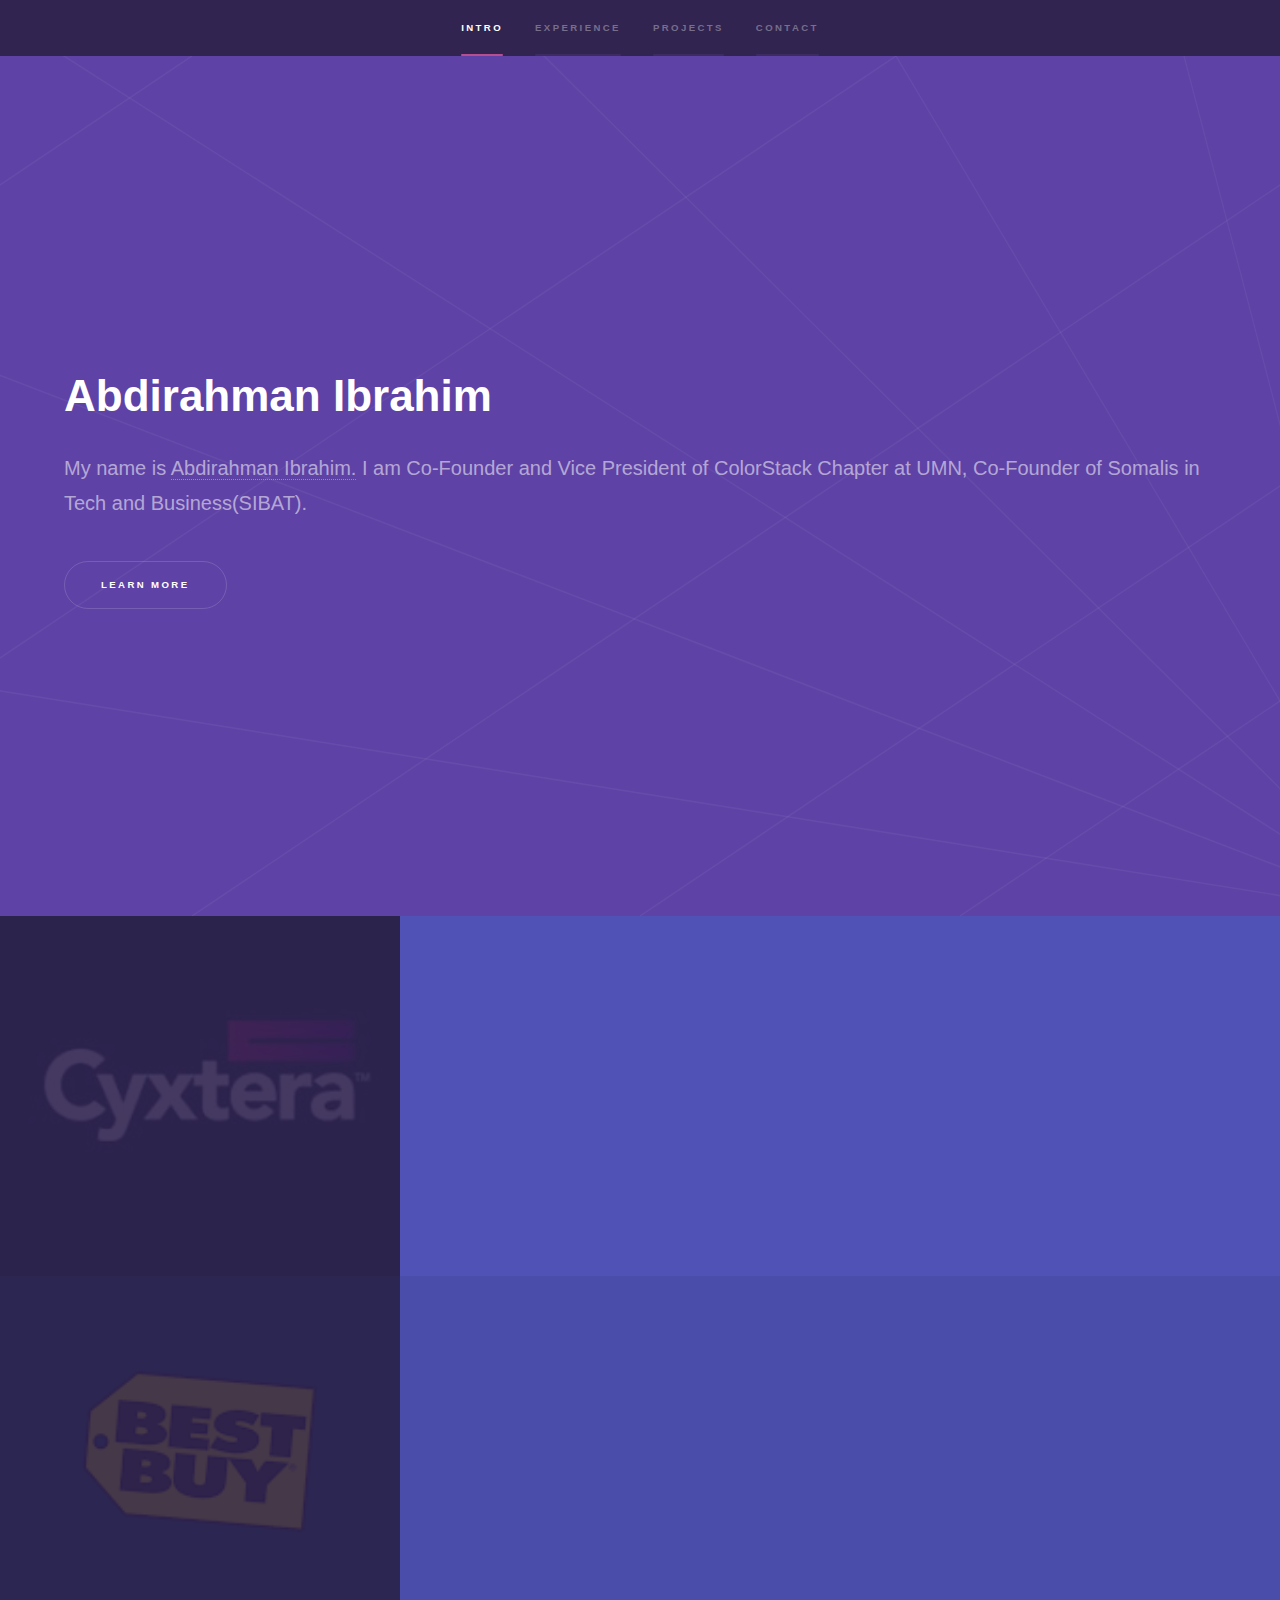
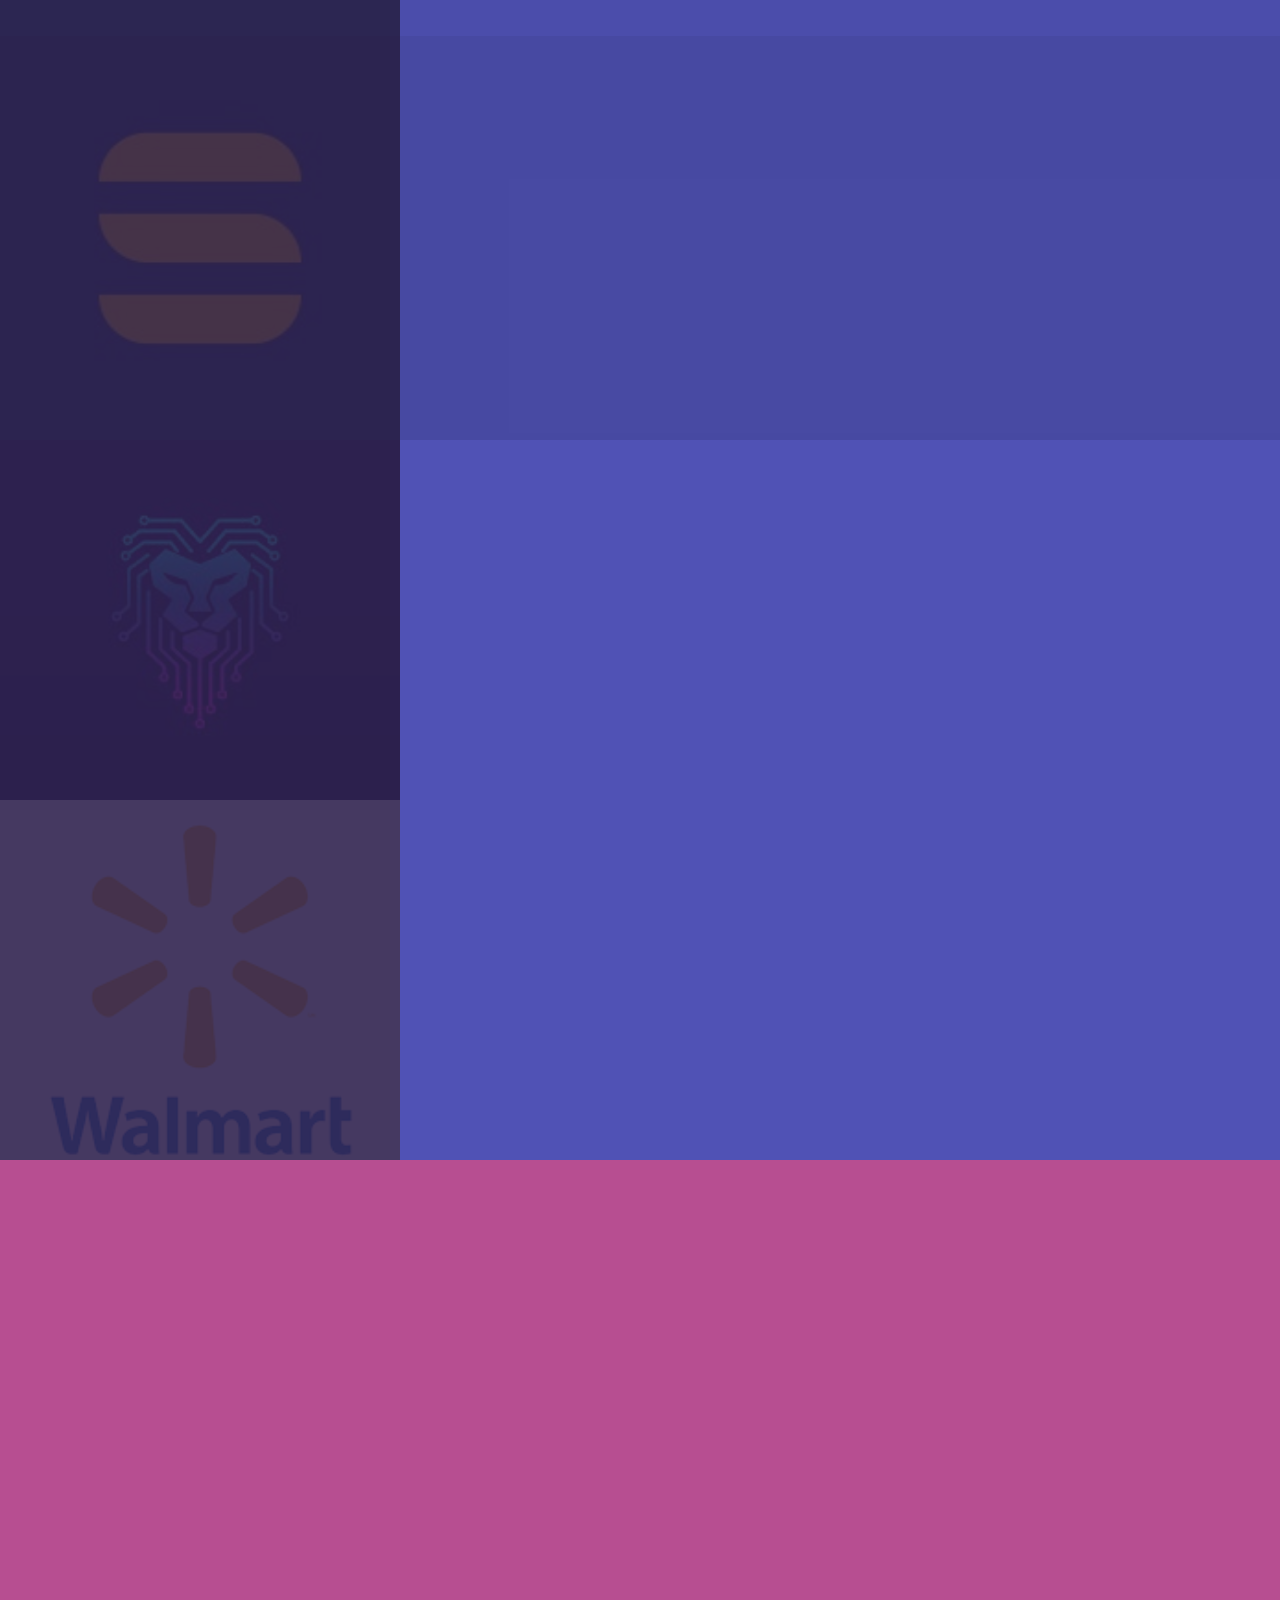
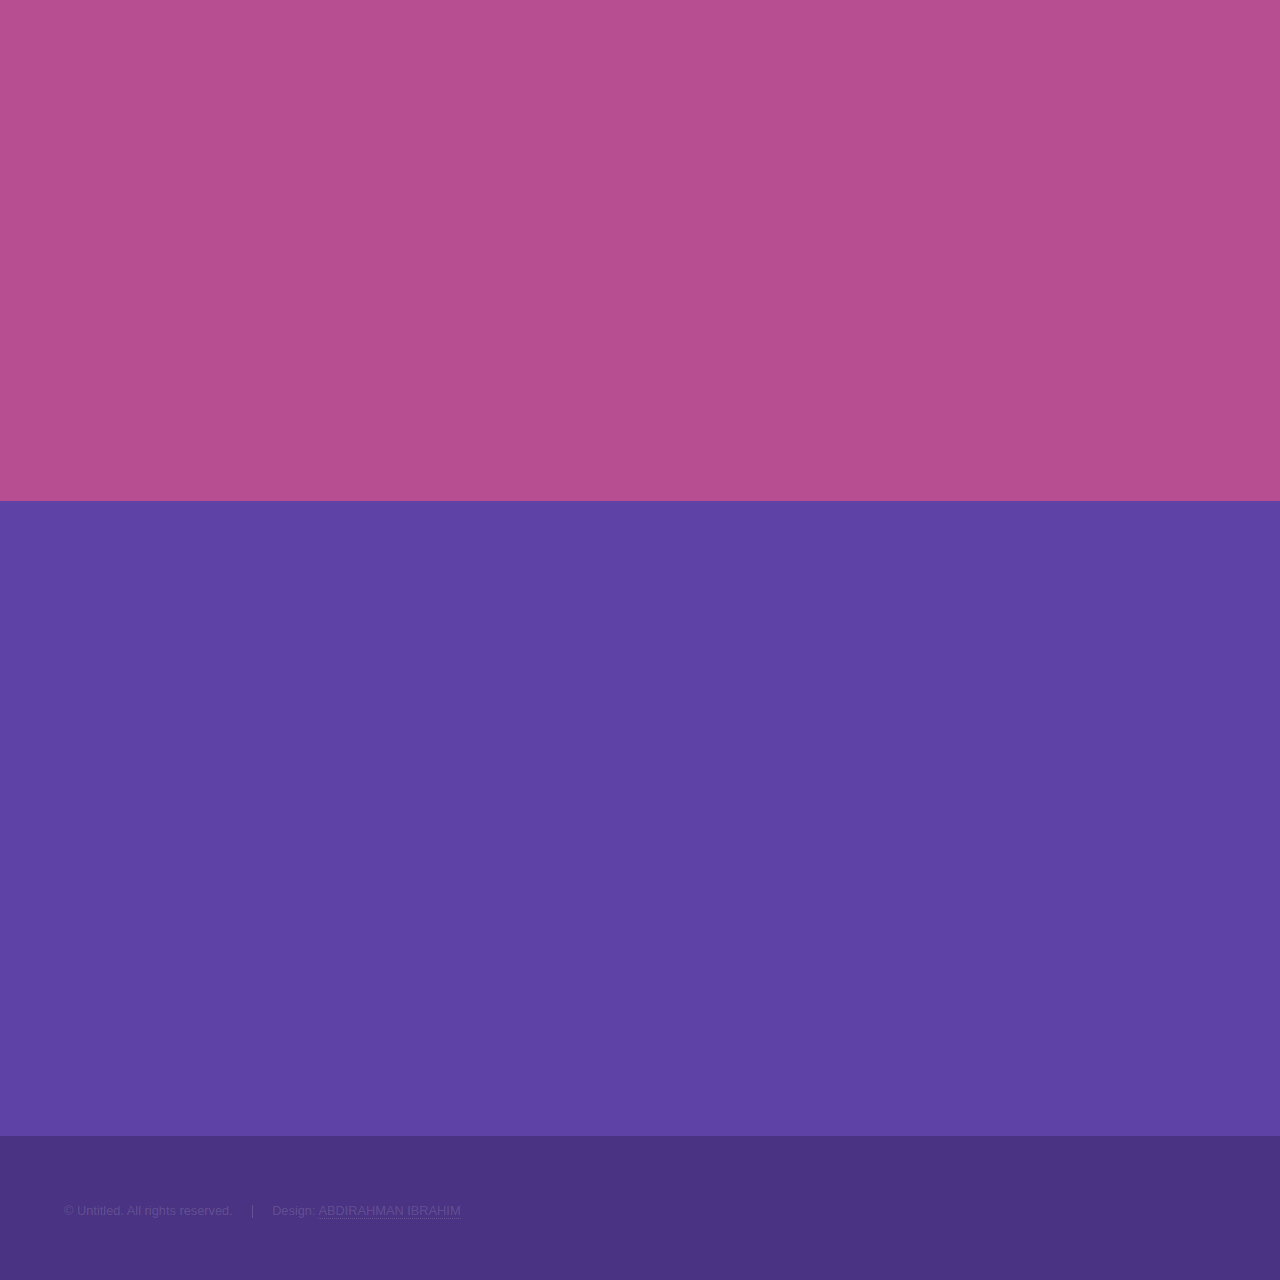
==== index.html @ 3cc9cd78 "c" ====
<!DOCTYPE HTML>
<!--
	Hyperspace by HTML5 UP
	html5up.net | @ajlkn
	Free for personal and commercial use under the CCA 3.0 license (html5up.net/license)
-->
<html>
	<head>
		<title>Hyperspace by HTML5 UP</title>
		<meta charset="utf-8" />
		<meta name="viewport" content="width=device-width, initial-scale=1, user-scalable=no" />
		<link rel="stylesheet" href="assets/css/main.css" />
		<noscript><link rel="stylesheet" href="assets/css/noscript.css" /></noscript>
	</head>
	<body class="is-preload">

		<!-- Sidebar -->
			<section id="sidebar">
				<div class="inner">
					<nav>
						<ul>
							<li><a href="#intro">Intro</a></li>
							<li><a href="#one">Experience</a></li>
							<li><a href="#two">Projects</a></li>
							<li><a href="#three">Contact</a></li>
						</ul>
					</nav>
				</div>
			</section>

		<!-- Wrapper -->
			<div id="wrapper">

				<!-- Intro -->
					<section id="intro" class="wrapper style1 fullscreen fade-up">
						<div class="inner">
							<h1>Abdirahman Ibrahim</h1>
							<p>My name is <a href="https://www.linkedin.com/in/abdirahman-ibrahim-74061524a/">Abdirahman Ibrahim.</a> I am Co-Founder and Vice President of ColorStack Chapter at UMN, Co-Founder of Somalis in Tech and Business(SIBAT).<br />
							<ul class="actions">
								<li><a href="#one" class="button scrolly">Learn more</a></li>
							</ul>
						</div>
					</section>

				<!-- One -->
					<section id="one" class="wrapper style2 spotlights">
						<section>
							<a href="#" class="image"><img src="images/pic1.jpg" alt="" data-position="center center" /></a>
							<div class="content">
								<div class="inner">
									<h2>IT Help Desk Intern (CYXTERA)</h2>
									<p>Provided technical support to users, resolving issues on the first attempt. Assisted with the installation of new software and updates, resulting in reduced system downtime. Documented and tracked issues using a ticketing system, ensuring follow-up.</p>
									<ul class="actions">
										<li><a href="generic.html" class="button">Learn more</a></li>
									</ul>
								</div>
							</div>
						</section>
						<section>
							<a href="#" class="image"><img src="images/download-1.png" alt="" data-position="top center" /></a>
							<div class="content">
								<div class="inner">
									<h2>Python Tutor (BEST BUY)</h2>
									<p>Developed lesson plans that enabled high school students to learn Python. Assisted students in understanding Python syntax, leading to improved test scores. Collaborated with interns and instructors to create an engaging learning environment, increasing student engagement.</p>
									<ul class="actions">
										<li><a href="generic.html" class="button">Learn more</a></li>
									</ul>
								</div>
							</div>
						</section>
						<section>
							<a href="#" class="image"><img src="images/cstack.jpg" alt="" data-position="top center" /></a>
							<div class="content">
								<div class="inner">
									<h2>ColorStack</h2>
									<p>In my role as Co-Founder and Co-Vice President of the Colorstack UMN Chapter, I handled administrative tasks, including documentation and communication, to ensure efficient operations. I developed and executed publicity strategies to increase event attendance and assisted in planning and coordinating events to promote the organization's goals and activities, boosting member engagement.</p>
									<ul class="actions">
										<li><a href="generic.html" class="button">Learn more</a></li>
									</ul>
								</div>
							</div>
						</section>
						<section>
							<a href="#" class="image"><img src="images/sibat.jpg" alt="" data-position="top center" /></a>
							<div class="content">
								<div class="inner">
									<h2>SIBAT (Somalis In Business And Tech)</h2>
									<p>As a co-founder of SIBAT, I collaborated with professionals to build a supportive network for Somali individuals in business and tech. I provided academic support to students, assisting with homework and LeetCode problems, and enhancing their problem-solving skills.</p>
									<ul class="actions">
										<li><a href="generic.html" class="button">Learn more</a></li>
									</ul>
								</div>
							</div>
						</section>
						<section>
							<a href="#" class="image"><img src="images/pic3.png" alt="" data-position="25% 25%" /></a>
							<div class="content">
								<div class="inner">
									<h2>Garden Center Associate</h2>
									<p>Maintained an organized supply area, enhancing inventory accuracy and speeding up restocking. Set up seasonal displays, attracting more foot traffic. Delivered excellent customer service, contributing to positive feedback and repeat business.</p>
									<ul class="actions">
										<li><a href="generic.html" class="button">Learn more</a></li>
									</ul>
								</div>
							</div>
						</section>
					</section>

				<!-- Two -->
					<section id="two" class="wrapper style3 fade-up">
						<div class="inner">
							<h2><a href="https://github.com/ibrah342">PROJECTS</a></h2>
							<p>I have completed multiple computer science <a href="https://github.com/ibrah342">projects</a> that highlight my technical proficiency and problem-solving skills. My work reflects a strong ability to apply theoretical knowledge to practical, real-world applications, enhancing user experience and educational value.</p>
							<div class="features">
								<section>
									<span class="icon solid major fa-code"></span>
									<h3>Lorem ipsum amet</h3>
									<p>Phasellus convallis elit id ullam corper amet et pulvinar. Duis aliquam turpis mauris, sed ultricies erat dapibus.</p>
								</section>
								<section>
									<span class="icon solid major fa-lock"></span>
									<h3>Aliquam sed nullam</h3>
									<p>Phasellus convallis elit id ullam corper amet et pulvinar. Duis aliquam turpis mauris, sed ultricies erat dapibus.</p>
								</section>
								<section>
									<span class="icon solid major fa-cog"></span>
									<h3>Sed erat ullam corper</h3>
									<p>Phasellus convallis elit id ullam corper amet et pulvinar. Duis aliquam turpis mauris, sed ultricies erat dapibus.</p>
								</section>
								<section>
									<span class="icon solid major fa-desktop"></span>
									<h3>Veroeros quis lorem</h3>
									<p>Phasellus convallis elit id ullam corper amet et pulvinar. Duis aliquam turpis mauris, sed ultricies erat dapibus.</p>
								</section>
								<section>
									<span class="icon solid major fa-link"></span>
									<h3>Urna quis bibendum</h3>
									<p>Phasellus convallis elit id ullam corper amet et pulvinar. Duis aliquam turpis mauris, sed ultricies erat dapibus.</p>
								</section>
								<section>
									<span class="icon major fa-gem"></span>
									<h3>Aliquam urna dapibus</h3>
									<p>Phasellus convallis elit id ullam corper amet et pulvinar. Duis aliquam turpis mauris, sed ultricies erat dapibus.</p>
								</section>
							</div>
							<ul class="actions">
								<li><a href="generic.html" class="button">Learn more</a></li>
							</ul>
						</div>
					</section>

				<!-- Three -->
					<section id="three" class="wrapper style1 fade-up">
						<div class="inner">
							<h2>CONTACT</h2>
							<p>Feel free to get in touch with me for any inquiries, collaborations, or opportunities. You can reach me through the following channels on the left coloumn.</p>
							<div class="split style1">
								<section>
									<form method="post" action="#">
										<div class="fields">
											<div class="field half">
												<label for="name">Name</label>
												<input type="text" name="name" id="name" />
											</div>
											<div class="field half">
												<label for="email">Email</label>
												<input type="text" name="email" id="email" />
											</div>
											<div class="field">
												<label for="message">Message</label>
												<textarea name="message" id="message" rows="5"></textarea>
											</div>
										</div>
										<ul class="actions">
											<li><a href="" class="button submit">Send Message</a></li>
										</ul>
									</form>
								</section>
								<section>
									<ul class="contact">
										<li>
											<h3>Address</h3>
											<span>UNIVERSITY OF MINNESOTA TC<br />
											Minneapolis, MN 55455-55454<br />
											USA</span>
										</li>
										<li>
											<h3>Email</h3>
											<a href="#">abdirahman.ibrahim0713@gmail.com</a>
										</li>
										<li>
											<h3>Phone</h3>
											<span>(612) 481-4718</span>
										</li>
										<li>
											<h3>Social</h3>
											<ul class="icons">
												<li><a href="#" class="icon brands fa-linkedin-in"><span class="label">LinkedIn</span></a></li>
												<li><a href="#" class="icon brands fa-github"><span class="label">GitHub</span></a></li>
				
											</ul>
										</li>
									</ul>
								</section>
							</div>
						</div>
					</section>

			</div>

		<!-- Footer -->
			<footer id="footer" class="wrapper style1-alt">
				<div class="inner">
					<ul class="menu">
						<li>&copy; Untitled. All rights reserved.</li><li>Design: <a href="https://www.instagram.com/4bdirahman_">ABDIRAHMAN IBRAHIM</a></li>
					</ul>
				</div>
			</footer>

		<!-- Scripts -->
			<script src="assets/js/jquery.min.js"></script>
			<script src="assets/js/jquery.scrollex.min.js"></script>
			<script src="assets/js/jquery.scrolly.min.js"></script>
			<script src="assets/js/browser.min.js"></script>
			<script src="assets/js/breakpoints.min.js"></script>
			<script src="assets/js/util.js"></script>
			<script src="assets/js/main.js"></script>

	</body>
</html>
---- assets/css/main.css ----
@import url(fontawesome-all.min.css);

/*
	Hyperspace by HTML5 UP
	html5up.net | @ajlkn
	Free for personal and commercial use under the CCA 3.0 license (html5up.net/license)
*/

html, body, div, span, applet, object,
iframe, h1, h2, h3, h4, h5, h6, p, blockquote,
pre, a, abbr, acronym, address, big, cite,
code, del, dfn, em, img, ins, kbd, q, s, samp,
small, strike, strong, sub, sup, tt, var, b,
u, i, center, dl, dt, dd, ol, ul, li, fieldset,
form, label, legend, table, caption, tbody,
tfoot, thead, tr, th, td, article, aside,
canvas, details, embed, figure, figcaption,
footer, header, hgroup, menu, nav, output, ruby,
section, summary, time, mark, audio, video {
	margin: 0;
	padding: 0;
	border: 0;
	font-size: 100%;
	font: inherit;
	vertical-align: baseline;}

article, aside, details, figcaption, figure,
footer, header, hgroup, menu, nav, section {
	display: block;}

body {
	line-height: 1;
}

ol, ul {
	list-style: none;
}

blockquote, q {
	quotes: none;
}

	blockquote:before, blockquote:after, q:before, q:after {
		content: '';
		content: none;
	}

table {
	border-collapse: collapse;
	border-spacing: 0;
}

body {
	-webkit-text-size-adjust: none;
}

mark {
	background-color: transparent;
	color: inherit;
}

input::-moz-focus-inner {
	border: 0;
	padding: 0;
}

input, select, textarea {
	-moz-appearance: none;
	-webkit-appearance: none;
	-ms-appearance: none;
	appearance: none;
}

/* Basic */

	@-ms-viewport {
		width: device-width;
	}

	body {
		-ms-overflow-style: scrollbar;
	}

	@media screen and (max-width: 480px) {

		html, body {
			min-width: 320px;
		}

	}

	html {
		box-sizing: border-box;
	}

	*, *:before, *:after {
		box-sizing: inherit;
	}

	body {
		background: #312450;
	}

		body.is-preload *, body.is-preload *:before, body.is-preload *:after {
			-moz-animation: none !important;
			-webkit-animation: none !important;
			-ms-animation: none !important;
			animation: none !important;
			-moz-transition: none !important;
			-webkit-transition: none !important;
			-ms-transition: none !important;
			transition: none !important;
		}

/* Type */

	body, input, select, textarea {
		color: rgba(255, 255, 255, 0.55);
		font-family: Arial, Helvetica, sans-serif;
		font-size: 16.5pt;
		font-weight: normal;
		line-height: 1.75;
	}

		@media screen and (max-width: 1680px) {

			body, input, select, textarea {
				font-size: 13pt;
			}

		}

		@media screen and (max-width: 1280px) {

			body, input, select, textarea {
				font-size: 12pt;
			}

		}

		@media screen and (max-width: 360px) {

			body, input, select, textarea {
				font-size: 11pt;
			}

		}

	a {
		-moz-transition: color 0.2s ease, border-bottom-color 0.2s ease;
		-webkit-transition: color 0.2s ease, border-bottom-color 0.2s ease;
		-ms-transition: color 0.2s ease, border-bottom-color 0.2s ease;
		transition: color 0.2s ease, border-bottom-color 0.2s ease;
		border-bottom: dotted 1px rgba(255, 255, 255, 0.35);
		color: inherit;
		text-decoration: none;
	}

		a:hover {
			border-bottom-color: transparent;
			color: #ffffff;
		}

	strong, b {
		color: #ffffff;
		font-weight: bold;
	}

	em, i {
		font-style: italic;
	}

	p {
		margin: 0 0 2em 0;
	}

	h1, h2, h3, h4, h5, h6 {
		color: #ffffff;
		font-weight: bold;
		line-height: 1.5;
		margin: 0 0 0.5em 0;
	}

		h1 a, h2 a, h3 a, h4 a, h5 a, h6 a {
			color: inherit;
			text-decoration: none;
		}

	h1 {
		font-size: 2.75em;
	}

		h1.major {
			margin: 0 0 1.3em 0;
			position: relative;
			padding-bottom: 0.35em;
		}

			h1.major:after {
				background-image: -moz-linear-gradient(to right, #5e42a6, #b74e91);
				background-image: -webkit-linear-gradient(to right, #5e42a6, #b74e91);
				background-image: -ms-linear-gradient(to right, #5e42a6, #b74e91);
				background-image: linear-gradient(to right, #5e42a6, #b74e91);
				-moz-transition: max-width 0.2s ease;
				-webkit-transition: max-width 0.2s ease;
				-ms-transition: max-width 0.2s ease;
				transition: max-width 0.2s ease;
				border-radius: 0.2em;
				bottom: 0;
				content: '';
				height: 0.05em;
				position: absolute;
				right: 0;
				width: 100%;
			}

	h2 {
		font-size: 1.75em;
	}

	h3 {
		font-size: 1.1em;
	}

	h4 {
		font-size: 1em;
	}

	h5 {
		font-size: 0.8em;
	}

	h6 {
		font-size: 0.6em;
	}

	@media screen and (max-width: 736px) {

		h1 {
			font-size: 2em;
		}

		h2 {
			font-size: 1.25em;
		}

		h3 {
			font-size: 1em;
		}

		h4 {
			font-size: 0.8em;
		}

		h5 {
			font-size: 0.6em;
		}

		h6 {
			font-size: 0.6em;
		}

	}

	sub {
		font-size: 0.8em;
		position: relative;
		top: 0.5em;
	}

	sup {
		font-size: 0.8em;
		position: relative;
		top: -0.5em;
	}

	blockquote {
		border-left: solid 4px rgba(255, 255, 255, 0.15);
		font-style: italic;
		margin: 0 0 2em 0;
		padding: 0.5em 0 0.5em 2em;
	}

	code {
		background: rgba(255, 255, 255, 0.05);
		border-radius: 0.25em;
		border: solid 1px rgba(255, 255, 255, 0.15);
		font-family: "Courier New", monospace;
		font-size: 0.9em;
		margin: 0 0.25em;
		padding: 0.25em 0.65em;
	}

	pre {
		-webkit-overflow-scrolling: touch;
		font-family: "Courier New", monospace;
		font-size: 0.9em;
		margin: 0 0 2em 0;
	}

		pre code {
			display: block;
			line-height: 1.75em;
			padding: 1em 1.5em;
			overflow-x: auto;
		}

	hr {
		border: 0;
		border-bottom: solid 1px rgba(255, 255, 255, 0.15);
		margin: 2em 0;
	}

		hr.major {
			margin: 3em 0;
		}

	.align-left {
		text-align: left;
	}

	.align-center {
		text-align: center;
	}

	.align-right {
		text-align: right;
	}

/* Row */

	.row {
		display: flex;
		flex-wrap: wrap;
		box-sizing: border-box;
		align-items: stretch;
	}

		.row > * {
			box-sizing: border-box;
		}

		.row.gtr-uniform > * > :last-child {
			margin-bottom: 0;
		}

		.row.aln-left {
			justify-content: flex-start;
		}

		.row.aln-center {
			justify-content: center;
		}

		.row.aln-right {
			justify-content: flex-end;
		}

		.row.aln-top {
			align-items: flex-start;
		}

		.row.aln-middle {
			align-items: center;
		}

		.row.aln-bottom {
			align-items: flex-end;
		}

		.row > .imp {
			order: -1;
		}

		.row > .col-1 {
			width: 8.33333%;
		}

		.row > .off-1 {
			margin-left: 8.33333%;
		}

		.row > .col-2 {
			width: 16.66667%;
		}

		.row > .off-2 {
			margin-left: 16.66667%;
		}

		.row > .col-3 {
			width: 25%;
		}

		.row > .off-3 {
			margin-left: 25%;
		}

		.row > .col-4 {
			width: 33.33333%;
		}

		.row > .off-4 {
			margin-left: 33.33333%;
		}

		.row > .col-5 {
			width: 41.66667%;
		}

		.row > .off-5 {
			margin-left: 41.66667%;
		}

		.row > .col-6 {
			width: 50%;
		}

		.row > .off-6 {
			margin-left: 50%;
		}

		.row > .col-7 {
			width: 58.33333%;
		}

		.row > .off-7 {
			margin-left: 58.33333%;
		}

		.row > .col-8 {
			width: 66.66667%;
		}

		.row > .off-8 {
			margin-left: 66.66667%;
		}

		.row > .col-9 {
			width: 75%;
		}

		.row > .off-9 {
			margin-left: 75%;
		}

		.row > .col-10 {
			width: 83.33333%;
		}

		.row > .off-10 {
			margin-left: 83.33333%;
		}

		.row > .col-11 {
			width: 91.66667%;
		}

		.row > .off-11 {
			margin-left: 91.66667%;
		}

		.row > .col-12 {
			width: 100%;
		}

		.row > .off-12 {
			margin-left: 100%;
		}

		.row.gtr-0 {
			margin-top: 0;
			margin-left: 0em;
		}

			.row.gtr-0 > * {
				padding: 0 0 0 0em;
			}

			.row.gtr-0.gtr-uniform {
				margin-top: 0em;
			}

				.row.gtr-0.gtr-uniform > * {
					padding-top: 0em;
				}

		.row.gtr-25 {
			margin-top: 0;
			margin-left: -0.375em;
		}

			.row.gtr-25 > * {
				padding: 0 0 0 0.375em;
			}

			.row.gtr-25.gtr-uniform {
				margin-top: -0.375em;
			}

				.row.gtr-25.gtr-uniform > * {
					padding-top: 0.375em;
				}

		.row.gtr-50 {
			margin-top: 0;
			margin-left: -0.75em;
		}

			.row.gtr-50 > * {
				padding: 0 0 0 0.75em;
			}

			.row.gtr-50.gtr-uniform {
				margin-top: -0.75em;
			}

				.row.gtr-50.gtr-uniform > * {
					padding-top: 0.75em;
				}

		.row {
			margin-top: 0;
			margin-left: -1.5em;
		}

			.row > * {
				padding: 0 0 0 1.5em;
			}

			.row.gtr-uniform {
				margin-top: -1.5em;
			}

				.row.gtr-uniform > * {
					padding-top: 1.5em;
				}

		.row.gtr-150 {
			margin-top: 0;
			margin-left: -2.25em;
		}

			.row.gtr-150 > * {
				padding: 0 0 0 2.25em;
			}

			.row.gtr-150.gtr-uniform {
				margin-top: -2.25em;
			}

				.row.gtr-150.gtr-uniform > * {
					padding-top: 2.25em;
				}

		.row.gtr-200 {
			margin-top: 0;
			margin-left: -3em;
		}

			.row.gtr-200 > * {
				padding: 0 0 0 3em;
			}

			.row.gtr-200.gtr-uniform {
				margin-top: -3em;
			}

				.row.gtr-200.gtr-uniform > * {
					padding-top: 3em;
				}

		@media screen and (max-width: 1680px) {

			.row {
				display: flex;
				flex-wrap: wrap;
				box-sizing: border-box;
				align-items: stretch;
			}

				.row > * {
					box-sizing: border-box;
				}

				.row.gtr-uniform > * > :last-child {
					margin-bottom: 0;
				}

				.row.aln-left {
					justify-content: flex-start;
				}

				.row.aln-center {
					justify-content: center;
				}

				.row.aln-right {
					justify-content: flex-end;
				}

				.row.aln-top {
					align-items: flex-start;
				}

				.row.aln-middle {
					align-items: center;
				}

				.row.aln-bottom {
					align-items: flex-end;
				}

				.row > .imp-xlarge {
					order: -1;
				}

				.row > .col-1-xlarge {
					width: 8.33333%;
				}

				.row > .off-1-xlarge {
					margin-left: 8.33333%;
				}

				.row > .col-2-xlarge {
					width: 16.66667%;
				}

				.row > .off-2-xlarge {
					margin-left: 16.66667%;
				}

				.row > .col-3-xlarge {
					width: 25%;
				}

				.row > .off-3-xlarge {
					margin-left: 25%;
				}

				.row > .col-4-xlarge {
					width: 33.33333%;
				}

				.row > .off-4-xlarge {
					margin-left: 33.33333%;
				}

				.row > .col-5-xlarge {
					width: 41.66667%;
				}

				.row > .off-5-xlarge {
					margin-left: 41.66667%;
				}

				.row > .col-6-xlarge {
					width: 50%;
				}

				.row > .off-6-xlarge {
					margin-left: 50%;
				}

				.row > .col-7-xlarge {
					width: 58.33333%;
				}

				.row > .off-7-xlarge {
					margin-left: 58.33333%;
				}

				.row > .col-8-xlarge {
					width: 66.66667%;
				}

				.row > .off-8-xlarge {
					margin-left: 66.66667%;
				}

				.row > .col-9-xlarge {
					width: 75%;
				}

				.row > .off-9-xlarge {
					margin-left: 75%;
				}

				.row > .col-10-xlarge {
					width: 83.33333%;
				}

				.row > .off-10-xlarge {
					margin-left: 83.33333%;
				}

				.row > .col-11-xlarge {
					width: 91.66667%;
				}

				.row > .off-11-xlarge {
					margin-left: 91.66667%;
				}

				.row > .col-12-xlarge {
					width: 100%;
				}

				.row > .off-12-xlarge {
					margin-left: 100%;
				}

				.row.gtr-0 {
					margin-top: 0;
					margin-left: 0em;
				}

					.row.gtr-0 > * {
						padding: 0 0 0 0em;
					}

					.row.gtr-0.gtr-uniform {
						margin-top: 0em;
					}

						.row.gtr-0.gtr-uniform > * {
							padding-top: 0em;
						}

				.row.gtr-25 {
					margin-top: 0;
					margin-left: -0.375em;
				}

					.row.gtr-25 > * {
						padding: 0 0 0 0.375em;
					}

					.row.gtr-25.gtr-uniform {
						margin-top: -0.375em;
					}

						.row.gtr-25.gtr-uniform > * {
							padding-top: 0.375em;
						}

				.row.gtr-50 {
					margin-top: 0;
					margin-left: -0.75em;
				}

					.row.gtr-50 > * {
						padding: 0 0 0 0.75em;
					}

					.row.gtr-50.gtr-uniform {
						margin-top: -0.75em;
					}

						.row.gtr-50.gtr-uniform > * {
							padding-top: 0.75em;
						}

				.row {
					margin-top: 0;
					margin-left: -1.5em;
				}

					.row > * {
						padding: 0 0 0 1.5em;
					}

					.row.gtr-uniform {
						margin-top: -1.5em;
					}

						.row.gtr-uniform > * {
							padding-top: 1.5em;
						}

				.row.gtr-150 {
					margin-top: 0;
					margin-left: -2.25em;
				}

					.row.gtr-150 > * {
						padding: 0 0 0 2.25em;
					}

					.row.gtr-150.gtr-uniform {
						margin-top: -2.25em;
					}

						.row.gtr-150.gtr-uniform > * {
							padding-top: 2.25em;
						}

				.row.gtr-200 {
					margin-top: 0;
					margin-left: -3em;
				}

					.row.gtr-200 > * {
						padding: 0 0 0 3em;
					}

					.row.gtr-200.gtr-uniform {
						margin-top: -3em;
					}

						.row.gtr-200.gtr-uniform > * {
							padding-top: 3em;
						}

		}

		@media screen and (max-width: 1280px) {

			.row {
				display: flex;
				flex-wrap: wrap;
				box-sizing: border-box;
				align-items: stretch;
			}

				.row > * {
					box-sizing: border-box;
				}

				.row.gtr-uniform > * > :last-child {
					margin-bottom: 0;
				}

				.row.aln-left {
					justify-content: flex-start;
				}

				.row.aln-center {
					justify-content: center;
				}

				.row.aln-right {
					justify-content: flex-end;
				}

				.row.aln-top {
					align-items: flex-start;
				}

				.row.aln-middle {
					align-items: center;
				}

				.row.aln-bottom {
					align-items: flex-end;
				}

				.row > .imp-large {
					order: -1;
				}

				.row > .col-1-large {
					width: 8.33333%;
				}

				.row > .off-1-large {
					margin-left: 8.33333%;
				}

				.row > .col-2-large {
					width: 16.66667%;
				}

				.row > .off-2-large {
					margin-left: 16.66667%;
				}

				.row > .col-3-large {
					width: 25%;
				}

				.row > .off-3-large {
					margin-left: 25%;
				}

				.row > .col-4-large {
					width: 33.33333%;
				}

				.row > .off-4-large {
					margin-left: 33.33333%;
				}

				.row > .col-5-large {
					width: 41.66667%;
				}

				.row > .off-5-large {
					margin-left: 41.66667%;
				}

				.row > .col-6-large {
					width: 50%;
				}

				.row > .off-6-large {
					margin-left: 50%;
				}

				.row > .col-7-large {
					width: 58.33333%;
				}

				.row > .off-7-large {
					margin-left: 58.33333%;
				}

				.row > .col-8-large {
					width: 66.66667%;
				}

				.row > .off-8-large {
					margin-left: 66.66667%;
				}

				.row > .col-9-large {
					width: 75%;
				}

				.row > .off-9-large {
					margin-left: 75%;
				}

				.row > .col-10-large {
					width: 83.33333%;
				}

				.row > .off-10-large {
					margin-left: 83.33333%;
				}

				.row > .col-11-large {
					width: 91.66667%;
				}

				.row > .off-11-large {
					margin-left: 91.66667%;
				}

				.row > .col-12-large {
					width: 100%;
				}

				.row > .off-12-large {
					margin-left: 100%;
				}

				.row.gtr-0 {
					margin-top: 0;
					margin-left: 0em;
				}

					.row.gtr-0 > * {
						padding: 0 0 0 0em;
					}

					.row.gtr-0.gtr-uniform {
						margin-top: 0em;
					}

						.row.gtr-0.gtr-uniform > * {
							padding-top: 0em;
						}

				.row.gtr-25 {
					margin-top: 0;
					margin-left: -0.375em;
				}

					.row.gtr-25 > * {
						padding: 0 0 0 0.375em;
					}

					.row.gtr-25.gtr-uniform {
						margin-top: -0.375em;
					}

						.row.gtr-25.gtr-uniform > * {
							padding-top: 0.375em;
						}

				.row.gtr-50 {
					margin-top: 0;
					margin-left: -0.75em;
				}

					.row.gtr-50 > * {
						padding: 0 0 0 0.75em;
					}

					.row.gtr-50.gtr-uniform {
						margin-top: -0.75em;
					}

						.row.gtr-50.gtr-uniform > * {
							padding-top: 0.75em;
						}

				.row {
					margin-top: 0;
					margin-left: -1.5em;
				}

					.row > * {
						padding: 0 0 0 1.5em;
					}

					.row.gtr-uniform {
						margin-top: -1.5em;
					}

						.row.gtr-uniform > * {
							padding-top: 1.5em;
						}

				.row.gtr-150 {
					margin-top: 0;
					margin-left: -2.25em;
				}

					.row.gtr-150 > * {
						padding: 0 0 0 2.25em;
					}

					.row.gtr-150.gtr-uniform {
						margin-top: -2.25em;
					}

						.row.gtr-150.gtr-uniform > * {
							padding-top: 2.25em;
						}

				.row.gtr-200 {
					margin-top: 0;
					margin-left: -3em;
				}

					.row.gtr-200 > * {
						padding: 0 0 0 3em;
					}

					.row.gtr-200.gtr-uniform {
						margin-top: -3em;
					}

						.row.gtr-200.gtr-uniform > * {
							padding-top: 3em;
						}

		}

		@media screen and (max-width: 980px) {

			.row {
				display: flex;
				flex-wrap: wrap;
				box-sizing: border-box;
				align-items: stretch;
			}

				.row > * {
					box-sizing: border-box;
				}

				.row.gtr-uniform > * > :last-child {
					margin-bottom: 0;
				}

				.row.aln-left {
					justify-content: flex-start;
				}

				.row.aln-center {
					justify-content: center;
				}

				.row.aln-right {
					justify-content: flex-end;
				}

				.row.aln-top {
					align-items: flex-start;
				}

				.row.aln-middle {
					align-items: center;
				}

				.row.aln-bottom {
					align-items: flex-end;
				}

				.row > .imp-medium {
					order: -1;
				}

				.row > .col-1-medium {
					width: 8.33333%;
				}

				.row > .off-1-medium {
					margin-left: 8.33333%;
				}

				.row > .col-2-medium {
					width: 16.66667%;
				}

				.row > .off-2-medium {
					margin-left: 16.66667%;
				}

				.row > .col-3-medium {
					width: 25%;
				}

				.row > .off-3-medium {
					margin-left: 25%;
				}

				.row > .col-4-medium {
					width: 33.33333%;
				}

				.row > .off-4-medium {
					margin-left: 33.33333%;
				}

				.row > .col-5-medium {
					width: 41.66667%;
				}

				.row > .off-5-medium {
					margin-left: 41.66667%;
				}

				.row > .col-6-medium {
					width: 50%;
				}

				.row > .off-6-medium {
					margin-left: 50%;
				}

				.row > .col-7-medium {
					width: 58.33333%;
				}

				.row > .off-7-medium {
					margin-left: 58.33333%;
				}

				.row > .col-8-medium {
					width: 66.66667%;
				}

				.row > .off-8-medium {
					margin-left: 66.66667%;
				}

				.row > .col-9-medium {
					width: 75%;
				}

				.row > .off-9-medium {
					margin-left: 75%;
				}

				.row > .col-10-medium {
					width: 83.33333%;
				}

				.row > .off-10-medium {
					margin-left: 83.33333%;
				}

				.row > .col-11-medium {
					width: 91.66667%;
				}

				.row > .off-11-medium {
					margin-left: 91.66667%;
				}

				.row > .col-12-medium {
					width: 100%;
				}

				.row > .off-12-medium {
					margin-left: 100%;
				}

				.row.gtr-0 {
					margin-top: 0;
					margin-left: 0em;
				}

					.row.gtr-0 > * {
						padding: 0 0 0 0em;
					}

					.row.gtr-0.gtr-uniform {
						margin-top: 0em;
					}

						.row.gtr-0.gtr-uniform > * {
							padding-top: 0em;
						}

				.row.gtr-25 {
					margin-top: 0;
					margin-left: -0.375em;
				}

					.row.gtr-25 > * {
						padding: 0 0 0 0.375em;
					}

					.row.gtr-25.gtr-uniform {
						margin-top: -0.375em;
					}

						.row.gtr-25.gtr-uniform > * {
							padding-top: 0.375em;
						}

				.row.gtr-50 {
					margin-top: 0;
					margin-left: -0.75em;
				}

					.row.gtr-50 > * {
						padding: 0 0 0 0.75em;
					}

					.row.gtr-50.gtr-uniform {
						margin-top: -0.75em;
					}

						.row.gtr-50.gtr-uniform > * {
							padding-top: 0.75em;
						}

				.row {
					margin-top: 0;
					margin-left: -1.5em;
				}

					.row > * {
						padding: 0 0 0 1.5em;
					}

					.row.gtr-uniform {
						margin-top: -1.5em;
					}

						.row.gtr-uniform > * {
							padding-top: 1.5em;
						}

				.row.gtr-150 {
					margin-top: 0;
					margin-left: -2.25em;
				}

					.row.gtr-150 > * {
						padding: 0 0 0 2.25em;
					}

					.row.gtr-150.gtr-uniform {
						margin-top: -2.25em;
					}

						.row.gtr-150.gtr-uniform > * {
							padding-top: 2.25em;
						}

				.row.gtr-200 {
					margin-top: 0;
					margin-left: -3em;
				}

					.row.gtr-200 > * {
						padding: 0 0 0 3em;
					}

					.row.gtr-200.gtr-uniform {
						margin-top: -3em;
					}

						.row.gtr-200.gtr-uniform > * {
							padding-top: 3em;
						}

		}

		@media screen and (max-width: 736px) {

			.row {
				display: flex;
				flex-wrap: wrap;
				box-sizing: border-box;
				align-items: stretch;
			}

				.row > * {
					box-sizing: border-box;
				}

				.row.gtr-uniform > * > :last-child {
					margin-bottom: 0;
				}

				.row.aln-left {
					justify-content: flex-start;
				}

				.row.aln-center {
					justify-content: center;
				}

				.row.aln-right {
					justify-content: flex-end;
				}

				.row.aln-top {
					align-items: flex-start;
				}

				.row.aln-middle {
					align-items: center;
				}

				.row.aln-bottom {
					align-items: flex-end;
				}

				.row > .imp-small {
					order: -1;
				}

				.row > .col-1-small {
					width: 8.33333%;
				}

				.row > .off-1-small {
					margin-left: 8.33333%;
				}

				.row > .col-2-small {
					width: 16.66667%;
				}

				.row > .off-2-small {
					margin-left: 16.66667%;
				}

				.row > .col-3-small {
					width: 25%;
				}

				.row > .off-3-small {
					margin-left: 25%;
				}

				.row > .col-4-small {
					width: 33.33333%;
				}

				.row > .off-4-small {
					margin-left: 33.33333%;
				}

				.row > .col-5-small {
					width: 41.66667%;
				}

				.row > .off-5-small {
					margin-left: 41.66667%;
				}

				.row > .col-6-small {
					width: 50%;
				}

				.row > .off-6-small {
					margin-left: 50%;
				}

				.row > .col-7-small {
					width: 58.33333%;
				}

				.row > .off-7-small {
					margin-left: 58.33333%;
				}

				.row > .col-8-small {
					width: 66.66667%;
				}

				.row > .off-8-small {
					margin-left: 66.66667%;
				}

				.row > .col-9-small {
					width: 75%;
				}

				.row > .off-9-small {
					margin-left: 75%;
				}

				.row > .col-10-small {
					width: 83.33333%;
				}

				.row > .off-10-small {
					margin-left: 83.33333%;
				}

				.row > .col-11-small {
					width: 91.66667%;
				}

				.row > .off-11-small {
					margin-left: 91.66667%;
				}

				.row > .col-12-small {
					width: 100%;
				}

				.row > .off-12-small {
					margin-left: 100%;
				}

				.row.gtr-0 {
					margin-top: 0;
					margin-left: 0em;
				}

					.row.gtr-0 > * {
						padding: 0 0 0 0em;
					}

					.row.gtr-0.gtr-uniform {
						margin-top: 0em;
					}

						.row.gtr-0.gtr-uniform > * {
							padding-top: 0em;
						}

				.row.gtr-25 {
					margin-top: 0;
					margin-left: -0.375em;
				}

					.row.gtr-25 > * {
						padding: 0 0 0 0.375em;
					}

					.row.gtr-25.gtr-uniform {
						margin-top: -0.375em;
					}

						.row.gtr-25.gtr-uniform > * {
							padding-top: 0.375em;
						}

				.row.gtr-50 {
					margin-top: 0;
					margin-left: -0.75em;
				}

					.row.gtr-50 > * {
						padding: 0 0 0 0.75em;
					}

					.row.gtr-50.gtr-uniform {
						margin-top: -0.75em;
					}

						.row.gtr-50.gtr-uniform > * {
							padding-top: 0.75em;
						}

				.row {
					margin-top: 0;
					margin-left: -1.5em;
				}

					.row > * {
						padding: 0 0 0 1.5em;
					}

					.row.gtr-uniform {
						margin-top: -1.5em;
					}

						.row.gtr-uniform > * {
							padding-top: 1.5em;
						}

				.row.gtr-150 {
					margin-top: 0;
					margin-left: -2.25em;
				}

					.row.gtr-150 > * {
						padding: 0 0 0 2.25em;
					}

					.row.gtr-150.gtr-uniform {
						margin-top: -2.25em;
					}

						.row.gtr-150.gtr-uniform > * {
							padding-top: 2.25em;
						}

				.row.gtr-200 {
					margin-top: 0;
					margin-left: -3em;
				}

					.row.gtr-200 > * {
						padding: 0 0 0 3em;
					}

					.row.gtr-200.gtr-uniform {
						margin-top: -3em;
					}

						.row.gtr-200.gtr-uniform > * {
							padding-top: 3em;
						}

		}

		@media screen and (max-width: 480px) {

			.row {
				display: flex;
				flex-wrap: wrap;
				box-sizing: border-box;
				align-items: stretch;
			}

				.row > * {
					box-sizing: border-box;
				}

				.row.gtr-uniform > * > :last-child {
					margin-bottom: 0;
				}

				.row.aln-left {
					justify-content: flex-start;
				}

				.row.aln-center {
					justify-content: center;
				}

				.row.aln-right {
					justify-content: flex-end;
				}

				.row.aln-top {
					align-items: flex-start;
				}

				.row.aln-middle {
					align-items: center;
				}

				.row.aln-bottom {
					align-items: flex-end;
				}

				.row > .imp-xsmall {
					order: -1;
				}

				.row > .col-1-xsmall {
					width: 8.33333%;
				}

				.row > .off-1-xsmall {
					margin-left: 8.33333%;
				}

				.row > .col-2-xsmall {
					width: 16.66667%;
				}

				.row > .off-2-xsmall {
					margin-left: 16.66667%;
				}

				.row > .col-3-xsmall {
					width: 25%;
				}

				.row > .off-3-xsmall {
					margin-left: 25%;
				}

				.row > .col-4-xsmall {
					width: 33.33333%;
				}

				.row > .off-4-xsmall {
					margin-left: 33.33333%;
				}

				.row > .col-5-xsmall {
					width: 41.66667%;
				}

				.row > .off-5-xsmall {
					margin-left: 41.66667%;
				}

				.row > .col-6-xsmall {
					width: 50%;
				}

				.row > .off-6-xsmall {
					margin-left: 50%;
				}

				.row > .col-7-xsmall {
					width: 58.33333%;
				}

				.row > .off-7-xsmall {
					margin-left: 58.33333%;
				}

				.row > .col-8-xsmall {
					width: 66.66667%;
				}

				.row > .off-8-xsmall {
					margin-left: 66.66667%;
				}

				.row > .col-9-xsmall {
					width: 75%;
				}

				.row > .off-9-xsmall {
					margin-left: 75%;
				}

				.row > .col-10-xsmall {
					width: 83.33333%;
				}

				.row > .off-10-xsmall {
					margin-left: 83.33333%;
				}

				.row > .col-11-xsmall {
					width: 91.66667%;
				}

				.row > .off-11-xsmall {
					margin-left: 91.66667%;
				}

				.row > .col-12-xsmall {
					width: 100%;
				}

				.row > .off-12-xsmall {
					margin-left: 100%;
				}

				.row.gtr-0 {
					margin-top: 0;
					margin-left: 0em;
				}

					.row.gtr-0 > * {
						padding: 0 0 0 0em;
					}

					.row.gtr-0.gtr-uniform {
						margin-top: 0em;
					}

						.row.gtr-0.gtr-uniform > * {
							padding-top: 0em;
						}

				.row.gtr-25 {
					margin-top: 0;
					margin-left: -0.375em;
				}

					.row.gtr-25 > * {
						padding: 0 0 0 0.375em;
					}

					.row.gtr-25.gtr-uniform {
						margin-top: -0.375em;
					}

						.row.gtr-25.gtr-uniform > * {
							padding-top: 0.375em;
						}

				.row.gtr-50 {
					margin-top: 0;
					margin-left: -0.75em;
				}

					.row.gtr-50 > * {
						padding: 0 0 0 0.75em;
					}

					.row.gtr-50.gtr-uniform {
						margin-top: -0.75em;
					}

						.row.gtr-50.gtr-uniform > * {
							padding-top: 0.75em;
						}

				.row {
					margin-top: 0;
					margin-left: -1.5em;
				}

					.row > * {
						padding: 0 0 0 1.5em;
					}

					.row.gtr-uniform {
						margin-top: -1.5em;
					}

						.row.gtr-uniform > * {
							padding-top: 1.5em;
						}

				.row.gtr-150 {
					margin-top: 0;
					margin-left: -2.25em;
				}

					.row.gtr-150 > * {
						padding: 0 0 0 2.25em;
					}

					.row.gtr-150.gtr-uniform {
						margin-top: -2.25em;
					}

						.row.gtr-150.gtr-uniform > * {
							padding-top: 2.25em;
						}

				.row.gtr-200 {
					margin-top: 0;
					margin-left: -3em;
				}

					.row.gtr-200 > * {
						padding: 0 0 0 3em;
					}

					.row.gtr-200.gtr-uniform {
						margin-top: -3em;
					}

						.row.gtr-200.gtr-uniform > * {
							padding-top: 3em;
						}

		}

/* Box */

	.box {
		border-radius: 0.25em;
		border: solid 1px rgba(255, 255, 255, 0.15);
		margin-bottom: 2em;
		padding: 1.5em;
	}

		.box > :last-child,
		.box > :last-child > :last-child,
		.box > :last-child > :last-child > :last-child {
			margin-bottom: 0;
		}

		.box.alt {
			border: 0;
			border-radius: 0;
			padding: 0;
		}

/* Button */

	input[type="submit"],
	input[type="reset"],
	input[type="button"],
	button,
	.button {
		-moz-appearance: none;
		-webkit-appearance: none;
		-ms-appearance: none;
		appearance: none;
		-moz-transition: border-color 0.2s ease;
		-webkit-transition: border-color 0.2s ease;
		-ms-transition: border-color 0.2s ease;
		transition: border-color 0.2s ease;
		background-color: transparent;
		border: solid 1px !important;
		border-color: rgba(255, 255, 255, 0.15) !important;
		border-radius: 3em;
		color: #ffffff !important;
		cursor: pointer;
		display: inline-block;
		font-size: 0.6em;
		font-weight: bold;
		height: calc(4.75em + 2px);
		letter-spacing: 0.25em;
		line-height: 4.75em;
		outline: 0;
		padding: 0 3.75em;
		position: relative;
		text-align: center;
		text-decoration: none;
		text-transform: uppercase;
		white-space: nowrap;
	}

		input[type="submit"]:after,
		input[type="reset"]:after,
		input[type="button"]:after,
		button:after,
		.button:after {
			-moz-transform: scale(0.25);
			-webkit-transform: scale(0.25);
			-ms-transform: scale(0.25);
			transform: scale(0.25);
			pointer-events: none;
			-moz-transition: opacity 0.2s ease, -moz-transform 0.2s ease;
			-webkit-transition: opacity 0.2s ease, -webkit-transform 0.2s ease;
			-ms-transition: opacity 0.2s ease, -ms-transform 0.2s ease;
			transition: opacity 0.2s ease, transform 0.2s ease;
			background: #ffffff;
			border-radius: 3em;
			content: '';
			height: 100%;
			left: 0;
			opacity: 0;
			position: absolute;
			top: 0;
			width: 100%;
		}

		input[type="submit"].icon:before,
		input[type="reset"].icon:before,
		input[type="button"].icon:before,
		button.icon:before,
		.button.icon:before {
			margin-right: 0.75em;
		}

		input[type="submit"].fit,
		input[type="reset"].fit,
		input[type="button"].fit,
		button.fit,
		.button.fit {
			width: 100%;
		}

		input[type="submit"].small,
		input[type="reset"].small,
		input[type="button"].small,
		button.small,
		.button.small {
			font-size: 0.4em;
		}

		input[type="submit"].large,
		input[type="reset"].large,
		input[type="button"].large,
		button.large,
		.button.large {
			font-size: 0.8em;
		}

		input[type="submit"].primary,
		input[type="reset"].primary,
		input[type="button"].primary,
		button.primary,
		.button.primary {
			background-color: #ffffff;
			color: #312450 !important;
		}

			input[type="submit"].primary:after,
			input[type="reset"].primary:after,
			input[type="button"].primary:after,
			button.primary:after,
			.button.primary:after {
				display: none;
			}

		input[type="submit"].disabled, input[type="submit"]:disabled,
		input[type="reset"].disabled,
		input[type="reset"]:disabled,
		input[type="button"].disabled,
		input[type="button"]:disabled,
		button.disabled,
		button:disabled,
		.button.disabled,
		.button:disabled {
			cursor: default;
			opacity: 0.5;
			pointer-events: none;
		}

		input[type="submit"]:hover,
		input[type="reset"]:hover,
		input[type="button"]:hover,
		button:hover,
		.button:hover {
			border-color: rgba(255, 255, 255, 0.55) !important;
		}

			input[type="submit"]:hover:after,
			input[type="reset"]:hover:after,
			input[type="button"]:hover:after,
			button:hover:after,
			.button:hover:after {
				opacity: 0.05;
				-moz-transform: scale(1);
				-webkit-transform: scale(1);
				-ms-transform: scale(1);
				transform: scale(1);
			}

			input[type="submit"]:hover:active,
			input[type="reset"]:hover:active,
			input[type="button"]:hover:active,
			button:hover:active,
			.button:hover:active {
				border-color: #ffffff !important;
			}

				input[type="submit"]:hover:active:after,
				input[type="reset"]:hover:active:after,
				input[type="button"]:hover:active:after,
				button:hover:active:after,
				.button:hover:active:after {
					opacity: 0.1;
				}

/* Features */

	.features {
		display: -moz-flex;
		display: -webkit-flex;
		display: -ms-flex;
		display: flex;
		-moz-flex-wrap: wrap;
		-webkit-flex-wrap: wrap;
		-ms-flex-wrap: wrap;
		flex-wrap: wrap;
		border-radius: 0.25em;
		border: solid 1px rgba(255, 255, 255, 0.15);
		background: rgba(255, 255, 255, 0.05);
		margin: 0 0 2em 0;
	}

		.features section {
			padding: 3.5em 3em 1em 7em ;
			width: 50%;
			border-top: solid 1px rgba(255, 255, 255, 0.15);
			position: relative;
		}

			.features section:nth-child(-n + 2) {
				border-top-width: 0;
			}

			.features section:nth-child(2n) {
				border-left: solid 1px rgba(255, 255, 255, 0.15);
			}

			.features section .icon {
				-moz-transition: opacity 0.5s ease, -moz-transform 0.5s ease;
				-webkit-transition: opacity 0.5s ease, -webkit-transform 0.5s ease;
				-ms-transition: opacity 0.5s ease, -ms-transform 0.5s ease;
				transition: opacity 0.5s ease, transform 0.5s ease;
				-moz-transition-delay: 1s;
				-webkit-transition-delay: 1s;
				-ms-transition-delay: 1s;
				transition-delay: 1s;
				-moz-transform: scale(1);
				-webkit-transform: scale(1);
				-ms-transform: scale(1);
				transform: scale(1);
				position: absolute;
				left: 3em;
				top: 3em;
				opacity: 1;
			}

			.features section:nth-child(1) .icon {
				-moz-transition-delay: 0.15s;
				-webkit-transition-delay: 0.15s;
				-ms-transition-delay: 0.15s;
				transition-delay: 0.15s;
			}

			.features section:nth-child(2) .icon {
				-moz-transition-delay: 0.3s;
				-webkit-transition-delay: 0.3s;
				-ms-transition-delay: 0.3s;
				transition-delay: 0.3s;
			}

			.features section:nth-child(3) .icon {
				-moz-transition-delay: 0.45s;
				-webkit-transition-delay: 0.45s;
				-ms-transition-delay: 0.45s;
				transition-delay: 0.45s;
			}

			.features section:nth-child(4) .icon {
				-moz-transition-delay: 0.6s;
				-webkit-transition-delay: 0.6s;
				-ms-transition-delay: 0.6s;
				transition-delay: 0.6s;
			}

			.features section:nth-child(5) .icon {
				-moz-transition-delay: 0.75s;
				-webkit-transition-delay: 0.75s;
				-ms-transition-delay: 0.75s;
				transition-delay: 0.75s;
			}

			.features section:nth-child(6) .icon {
				-moz-transition-delay: 0.9s;
				-webkit-transition-delay: 0.9s;
				-ms-transition-delay: 0.9s;
				transition-delay: 0.9s;
			}

			.features section:nth-child(7) .icon {
				-moz-transition-delay: 1.05s;
				-webkit-transition-delay: 1.05s;
				-ms-transition-delay: 1.05s;
				transition-delay: 1.05s;
			}

			.features section:nth-child(8) .icon {
				-moz-transition-delay: 1.2s;
				-webkit-transition-delay: 1.2s;
				-ms-transition-delay: 1.2s;
				transition-delay: 1.2s;
			}

			.features section:nth-child(9) .icon {
				-moz-transition-delay: 1.35s;
				-webkit-transition-delay: 1.35s;
				-ms-transition-delay: 1.35s;
				transition-delay: 1.35s;
			}

			.features section:nth-child(10) .icon {
				-moz-transition-delay: 1.5s;
				-webkit-transition-delay: 1.5s;
				-ms-transition-delay: 1.5s;
				transition-delay: 1.5s;
			}

			.features section:nth-child(11) .icon {
				-moz-transition-delay: 1.65s;
				-webkit-transition-delay: 1.65s;
				-ms-transition-delay: 1.65s;
				transition-delay: 1.65s;
			}

			.features section:nth-child(12) .icon {
				-moz-transition-delay: 1.8s;
				-webkit-transition-delay: 1.8s;
				-ms-transition-delay: 1.8s;
				transition-delay: 1.8s;
			}

			.features section:nth-child(13) .icon {
				-moz-transition-delay: 1.95s;
				-webkit-transition-delay: 1.95s;
				-ms-transition-delay: 1.95s;
				transition-delay: 1.95s;
			}

			.features section:nth-child(14) .icon {
				-moz-transition-delay: 2.1s;
				-webkit-transition-delay: 2.1s;
				-ms-transition-delay: 2.1s;
				transition-delay: 2.1s;
			}

			.features section:nth-child(15) .icon {
				-moz-transition-delay: 2.25s;
				-webkit-transition-delay: 2.25s;
				-ms-transition-delay: 2.25s;
				transition-delay: 2.25s;
			}

			.features section:nth-child(16) .icon {
				-moz-transition-delay: 2.4s;
				-webkit-transition-delay: 2.4s;
				-ms-transition-delay: 2.4s;
				transition-delay: 2.4s;
			}

			.features section:nth-child(17) .icon {
				-moz-transition-delay: 2.55s;
				-webkit-transition-delay: 2.55s;
				-ms-transition-delay: 2.55s;
				transition-delay: 2.55s;
			}

			.features section:nth-child(18) .icon {
				-moz-transition-delay: 2.7s;
				-webkit-transition-delay: 2.7s;
				-ms-transition-delay: 2.7s;
				transition-delay: 2.7s;
			}

			.features section:nth-child(19) .icon {
				-moz-transition-delay: 2.85s;
				-webkit-transition-delay: 2.85s;
				-ms-transition-delay: 2.85s;
				transition-delay: 2.85s;
			}

			.features section:nth-child(20) .icon {
				-moz-transition-delay: 3s;
				-webkit-transition-delay: 3s;
				-ms-transition-delay: 3s;
				transition-delay: 3s;
			}

		.features.inactive section .icon {
			-moz-transform: scale(0.5);
			-webkit-transform: scale(0.5);
			-ms-transform: scale(0.5);
			transform: scale(0.5);
			opacity: 0;
		}

		@media screen and (max-width: 980px) {

			.features {
				display: block;
			}

				.features section {
					border-top-width: 1px !important;
					border-left-width: 0 !important;
					width: 100%;
				}

					.features section:first-child {
						border-top-width: 0 !important;
					}

		}

		@media screen and (max-width: 736px) {

			.features section {
				padding: 2.5em 1.5em 0.1em 5.5em ;
			}

				.features section .icon {
					left: 1.5em;
					top: 2em;
				}

		}

		@media screen and (max-width: 480px) {

			.features section {
				padding: 2em 1.5em 0.1em 1.5em ;
			}

				.features section .icon {
					left: 0;
					position: relative;
					top: 0;
				}

		}

/* Form */

	form {
		margin: 0 0 2em 0;
	}

		form > :last-child {
			margin-bottom: 0;
		}

		form > .fields {
			display: -moz-flex;
			display: -webkit-flex;
			display: -ms-flex;
			display: flex;
			-moz-flex-wrap: wrap;
			-webkit-flex-wrap: wrap;
			-ms-flex-wrap: wrap;
			flex-wrap: wrap;
			width: calc(100% + 3em);
			margin: -1.5em 0 2em -1.5em;
		}

			form > .fields > .field {
				-moz-flex-grow: 0;
				-webkit-flex-grow: 0;
				-ms-flex-grow: 0;
				flex-grow: 0;
				-moz-flex-shrink: 0;
				-webkit-flex-shrink: 0;
				-ms-flex-shrink: 0;
				flex-shrink: 0;
				padding: 1.5em 0 0 1.5em;
				width: calc(100% - 1.5em);
			}

				form > .fields > .field.half {
					width: calc(50% - 0.75em);
				}

				form > .fields > .field.third {
					width: calc(100%/3 - 0.5em);
				}

				form > .fields > .field.quarter {
					width: calc(25% - 0.375em);
				}

		@media screen and (max-width: 480px) {

			form > .fields {
				width: calc(100% + 3em);
				margin: -1.5em 0 2em -1.5em;
			}

				form > .fields > .field {
					padding: 1.5em 0 0 1.5em;
					width: calc(100% - 1.5em);
				}

					form > .fields > .field.half {
						width: calc(100% - 1.5em);
					}

					form > .fields > .field.third {
						width: calc(100% - 1.5em);
					}

					form > .fields > .field.quarter {
						width: calc(100% - 1.5em);
					}

		}

	label {
		color: #ffffff;
		font-weight: bold;
		line-height: 1.5;
		margin: 0 0 0.7em 0;
		display: block;
		font-size: 1.1em;
	}

	input[type="text"],
	input[type="password"],
	input[type="email"],
	input[type="tel"],
	select,
	textarea {
		-moz-appearance: none;
		-webkit-appearance: none;
		-ms-appearance: none;
		appearance: none;
		background: rgba(255, 255, 255, 0.05);
		border-radius: 0.25em;
		border: none;
		border: solid 1px rgba(255, 255, 255, 0.15);
		color: inherit;
		display: block;
		outline: 0;
		padding: 0 1em;
		text-decoration: none;
		width: 100%;
	}

		input[type="text"]:invalid,
		input[type="password"]:invalid,
		input[type="email"]:invalid,
		input[type="tel"]:invalid,
		select:invalid,
		textarea:invalid {
			box-shadow: none;
		}

		input[type="text"]:focus,
		input[type="password"]:focus,
		input[type="email"]:focus,
		input[type="tel"]:focus,
		select:focus,
		textarea:focus {
			border-color: #ffffff;
			box-shadow: 0 0 0 1px #ffffff;
		}

	select {
		background-image: url("data:image/svg+xml;charset=utf8,%3Csvg xmlns='http://www.w3.org/2000/svg' width='40' height='40' preserveAspectRatio='none' viewBox='0 0 40 40'%3E%3Cpath d='M9.4,12.3l10.4,10.4l10.4-10.4c0.2-0.2,0.5-0.4,0.9-0.4c0.3,0,0.6,0.1,0.9,0.4l3.3,3.3c0.2,0.2,0.4,0.5,0.4,0.9 c0,0.4-0.1,0.6-0.4,0.9L20.7,31.9c-0.2,0.2-0.5,0.4-0.9,0.4c-0.3,0-0.6-0.1-0.9-0.4L4.3,17.3c-0.2-0.2-0.4-0.5-0.4-0.9 c0-0.4,0.1-0.6,0.4-0.9l3.3-3.3c0.2-0.2,0.5-0.4,0.9-0.4S9.1,12.1,9.4,12.3z' fill='rgba(255, 255, 255, 0.15)' /%3E%3C/svg%3E");
		background-size: 1.25rem;
		background-repeat: no-repeat;
		background-position: calc(100% - 1rem) center;
		height: 2.75em;
		padding-right: 2.75em;
		text-overflow: ellipsis;
	}

		select option {
			color: #ffffff;
			background: #312450;
		}

		select:focus::-ms-value {
			background-color: transparent;
		}

		select::-ms-expand {
			display: none;
		}

	input[type="text"],
	input[type="password"],
	input[type="email"],
	select {
		height: 2.75em;
	}

	textarea {
		padding: 0.75em 1em;
	}

		body.is-ie textarea {
			min-height: 10em;
		}

	input[type="checkbox"],
	input[type="radio"] {
		-moz-appearance: none;
		-webkit-appearance: none;
		-ms-appearance: none;
		appearance: none;
		display: block;
		float: left;
		margin-right: -2em;
		opacity: 0;
		width: 1em;
		z-index: -1;
	}

		input[type="checkbox"] + label,
		input[type="radio"] + label {
			text-decoration: none;
			color: rgba(255, 255, 255, 0.55);
			cursor: pointer;
			display: inline-block;
			font-size: 1em;
			font-weight: normal;
			padding-left: 2.4em;
			padding-right: 0.75em;
			position: relative;
		}

			input[type="checkbox"] + label:before,
			input[type="radio"] + label:before {
				-moz-osx-font-smoothing: grayscale;
				-webkit-font-smoothing: antialiased;
				display: inline-block;
				font-style: normal;
				font-variant: normal;
				text-rendering: auto;
				line-height: 1;
				text-transform: none !important;
				font-family: 'Font Awesome 5 Free';
				font-weight: 900;
			}

			input[type="checkbox"] + label:before,
			input[type="radio"] + label:before {
				background: rgba(255, 255, 255, 0.05);
				border-radius: 0.25em;
				border: solid 1px rgba(255, 255, 255, 0.15);
				content: '';
				display: inline-block;
				font-size: 0.8em;
				height: 2.0625em;
				left: 0;
				line-height: 2.0625em;
				position: absolute;
				text-align: center;
				top: 0;
				width: 2.0625em;
			}

		input[type="checkbox"]:checked + label:before,
		input[type="radio"]:checked + label:before {
			background: #ffffff;
			border-color: #ffffff;
			color: #b74e91;
			content: '\f00c';
		}

		input[type="checkbox"]:focus + label:before,
		input[type="radio"]:focus + label:before {
			border-color: #ffffff;
			box-shadow: 0 0 0 1px #ffffff;
		}

	input[type="checkbox"] + label:before {
		border-radius: 0.25em;
	}

	input[type="radio"] + label:before {
		border-radius: 100%;
	}

	::-webkit-input-placeholder {
		color: rgba(255, 255, 255, 0.35) !important;
		opacity: 1.0;
	}

	:-moz-placeholder {
		color: rgba(255, 255, 255, 0.35) !important;
		opacity: 1.0;
	}

	::-moz-placeholder {
		color: rgba(255, 255, 255, 0.35) !important;
		opacity: 1.0;
	}

	:-ms-input-placeholder {
		color: rgba(255, 255, 255, 0.35) !important;
		opacity: 1.0;
	}

/* Icon */

	.icon {
		text-decoration: none;
		border-bottom: none;
		position: relative;
	}

		.icon:before {
			-moz-osx-font-smoothing: grayscale;
			-webkit-font-smoothing: antialiased;
			display: inline-block;
			font-style: normal;
			font-variant: normal;
			text-rendering: auto;
			line-height: 1;
			text-transform: none !important;
			font-family: 'Font Awesome 5 Free';
			font-weight: 400;
		}

		.icon > .label {
			display: none;
		}

		.icon:before {
			line-height: inherit;
		}

		.icon.solid:before {
			font-weight: 900;
		}

		.icon.brands:before {
			font-family: 'Font Awesome 5 Brands';
		}

		.icon.major {
			width: 2.5em;
			height: 2.5em;
			display: block;
			background: #ffffff;
			border-radius: 100%;
			color: #312450;
			text-align: center;
			line-height: 2.5em;
			margin: 0 0 1.3em 0;
		}

			.icon.major:before {
				font-size: 1.25em;
			}

				.wrapper.style1 .icon.major:before {
					color: #5e42a6;
				}

				.wrapper.style1-alt .icon.major:before {
					color: #493382;
				}

				.wrapper.style2 .icon.major:before {
					color: #5052b5;
				}

				.wrapper.style2-alt .icon.major:before {
					color: #3e4094;
				}

				.wrapper.style3 .icon.major:before {
					color: #b74e91;
				}

				.wrapper.style3-alt .icon.major:before {
					color: #953d75;
				}

/* Image */

	.image {
		border-radius: 0.25em;
		border: 0;
		display: inline-block;
		position: relative;
	}

		.image img {
			border-radius: 0.25em;
			display: block;
		}

		.image.left, .image.right {
			max-width: 40%;
		}

			.image.left img, .image.right img {
				width: 100%;
			}

		.image.left {
			float: left;
			margin: 0 1.5em 1em 0;
			top: 0.25em;
		}

		.image.right {
			float: right;
			margin: 0 0 1em 1.5em;
			top: 0.25em;
		}

		.image.fit {
			display: block;
			margin: 0 0 2em 0;
			width: 100%;
		}

			.image.fit img {
				width: 100%;
			}

		.image.main {
			display: block;
			margin: 0 0 3em 0;
			width: 100%;
		}

			.image.main img {
				width: 100%;
			}

/* List */

	ol {
		list-style: decimal;
		margin: 0 0 2em 0;
		padding-left: 1.25em;
	}

		ol li {
			padding-left: 0.25em;
		}

	ul {
		list-style: disc;
		margin: 0 0 2em 0;
		padding-left: 1em;
	}

		ul li {
			padding-left: 0.5em;
		}

		ul.alt {
			list-style: none;
			padding-left: 0;
		}

			ul.alt li {
				border-top: solid 1px rgba(255, 255, 255, 0.15);
				padding: 0.5em 0;
			}

				ul.alt li:first-child {
					border-top: 0;
					padding-top: 0;
				}

	dl {
		margin: 0 0 2em 0;
	}

		dl dt {
			display: block;
			font-weight: bold;
			margin: 0 0 1em 0;
		}

		dl dd {
			margin-left: 2em;
		}

/* Actions */

	ul.actions {
		display: -moz-flex;
		display: -webkit-flex;
		display: -ms-flex;
		display: flex;
		cursor: default;
		list-style: none;
		margin-left: -1em;
		padding-left: 0;
	}

		ul.actions li {
			padding: 0 0 0 1em;
			vertical-align: middle;
		}

		ul.actions.special {
			-moz-justify-content: center;
			-webkit-justify-content: center;
			-ms-justify-content: center;
			justify-content: center;
			width: 100%;
			margin-left: 0;
		}

			ul.actions.special li:first-child {
				padding-left: 0;
			}

		ul.actions.stacked {
			-moz-flex-direction: column;
			-webkit-flex-direction: column;
			-ms-flex-direction: column;
			flex-direction: column;
			margin-left: 0;
		}

			ul.actions.stacked li {
				padding: 1.3em 0 0 0;
			}

				ul.actions.stacked li:first-child {
					padding-top: 0;
				}

		ul.actions.fit {
			width: calc(100% + 1em);
		}

			ul.actions.fit li {
				-moz-flex-grow: 1;
				-webkit-flex-grow: 1;
				-ms-flex-grow: 1;
				flex-grow: 1;
				-moz-flex-shrink: 1;
				-webkit-flex-shrink: 1;
				-ms-flex-shrink: 1;
				flex-shrink: 1;
				width: 100%;
			}

				ul.actions.fit li > * {
					width: 100%;
				}

			ul.actions.fit.stacked {
				width: 100%;
			}

		@media screen and (max-width: 480px) {

			ul.actions:not(.fixed) {
				-moz-flex-direction: column;
				-webkit-flex-direction: column;
				-ms-flex-direction: column;
				flex-direction: column;
				margin-left: 0;
				width: 100% !important;
			}

				ul.actions:not(.fixed) li {
					-moz-flex-grow: 1;
					-webkit-flex-grow: 1;
					-ms-flex-grow: 1;
					flex-grow: 1;
					-moz-flex-shrink: 1;
					-webkit-flex-shrink: 1;
					-ms-flex-shrink: 1;
					flex-shrink: 1;
					padding: 1em 0 0 0;
					text-align: center;
					width: 100%;
				}

					ul.actions:not(.fixed) li > * {
						width: 100%;
					}

					ul.actions:not(.fixed) li:first-child {
						padding-top: 0;
					}

					ul.actions:not(.fixed) li input[type="submit"],
					ul.actions:not(.fixed) li input[type="reset"],
					ul.actions:not(.fixed) li input[type="button"],
					ul.actions:not(.fixed) li button,
					ul.actions:not(.fixed) li .button {
						width: 100%;
					}

						ul.actions:not(.fixed) li input[type="submit"].icon:before,
						ul.actions:not(.fixed) li input[type="reset"].icon:before,
						ul.actions:not(.fixed) li input[type="button"].icon:before,
						ul.actions:not(.fixed) li button.icon:before,
						ul.actions:not(.fixed) li .button.icon:before {
							margin-left: -0.5rem;
						}

		}

/* Contact */

	ul.contact {
		list-style: none;
		padding: 0;
	}

		ul.contact > li {
			padding: 0;
			margin: 1.5em 0 0 0;
		}

			ul.contact > li:first-child {
				margin-top: 0;
			}

/* Icons */

	ul.icons {
		cursor: default;
		list-style: none;
		padding-left: 0;
	}

		ul.icons li {
			display: inline-block;
			padding: 0 0.75em 0 0;
		}

			ul.icons li:last-child {
				padding-right: 0;
			}

			ul.icons li > a, ul.icons li > span {
				border: 0;
			}

				ul.icons li > a .label, ul.icons li > span .label {
					display: none;
				}

/* Menu */

	ul.menu {
		list-style: none;
		padding: 0;
	}

		ul.menu > li {
			border-left: solid 1px rgba(255, 255, 255, 0.15);
			display: inline-block;
			line-height: 1;
			margin-left: 1.5em;
			padding: 0 0 0 1.5em;
		}

			ul.menu > li:first-child {
				border-left: 0;
				margin: 0;
				padding-left: 0;
			}

		@media screen and (max-width: 480px) {

			ul.menu > li {
				border-left: 0;
				display: block;
				line-height: inherit;
				margin: 0.5em 0 0 0;
				padding-left: 0;
			}

		}

/* Section/Article */

	section.special, article.special {
		text-align: center;
	}

	header p {
		color: rgba(255, 255, 255, 0.35);
		position: relative;
		margin: 0 0 1.5em 0;
	}

	header h2 + p {
		font-size: 1.25em;
		margin-top: -1em;
		line-height: 1.5em;
	}

	header h3 + p {
		font-size: 1.1em;
		margin-top: -0.8em;
		line-height: 1.5em;
	}

	header h4 + p,
	header h5 + p,
	header h6 + p {
		font-size: 0.9em;
		margin-top: -0.6em;
		line-height: 1.5em;
	}

/* Split */

	.split {
		display: -moz-flex;
		display: -webkit-flex;
		display: -ms-flex;
		display: flex;
	}

		.split > * {
			width: calc(50% - 2.5em);
		}

		.split > :nth-child(2n - 1) {
			padding-right: 2.5em;
			border-right: solid 1px rgba(255, 255, 255, 0.15);
		}

		.split > :nth-child(2n) {
			padding-left: 2.5em;
		}

		.split.style1 > :nth-child(2n - 1) {
			width: calc(66.66666% - 2.5em);
		}

		.split.style1 > :nth-child(2n) {
			width: calc(33.33333% - 2.5em);
		}

		@media screen and (max-width: 1680px) {

			.split > * {
				width: calc(50% - 2em);
			}

			.split > :nth-child(2n - 1) {
				padding-right: 2em;
			}

			.split > :nth-child(2n) {
				padding-left: 2em;
			}

			.split.style1 > :nth-child(2n - 1) {
				width: calc(66.66666% - 2em);
			}

			.split.style1 > :nth-child(2n) {
				width: calc(33.33333% - 2em);
			}

		}

		@media screen and (max-width: 980px) {

			.split {
				display: block;
			}

				.split > * {
					border-top: solid 1px rgba(255, 255, 255, 0.15);
					margin: 4em 0 0 0;
					padding: 4em 0 0 0;
					width: 100% !important;
				}

				.split > :nth-child(2n - 1) {
					border-right: 0;
					padding-right: 0;
				}

				.split > :nth-child(2n) {
					padding-left: 0;
				}

				.split > :first-child {
					border-top: 0;
					margin-top: 0;
					padding-top: 0;
				}

		}

		@media screen and (max-width: 736px) {

			.split > * {
				margin: 3em 0 0 0;
				padding: 3em 0 0 0;
			}

		}

/* Spotlights */

	.spotlights > section {
		display: -moz-flex;
		display: -webkit-flex;
		display: -ms-flex;
		display: flex;
		-moz-flex-direction: row;
		-webkit-flex-direction: row;
		-ms-flex-direction: row;
		flex-direction: row;
		min-height: 22.5em;
	}

		body.is-ie .spotlights > section {
			min-height: 0;
		}

		.spotlights > section > .image {
			background-position: center center;
			background-size: cover;
			border-radius: 0;
			display: block;
			position: relative;
			width: 25em;
		}

			.spotlights > section > .image img {
				border-radius: 0;
				display: block;
			}

			.spotlights > section > .image:before {
				-moz-transition: opacity 1s ease;
				-webkit-transition: opacity 1s ease;
				-ms-transition: opacity 1s ease;
				transition: opacity 1s ease;
				background: rgba(49, 36, 80, 0.9);
				content: '';
				display: block;
				height: 100%;
				left: 0;
				opacity: 0;
				position: absolute;
				top: 0;
				width: 100%;
			}

		.spotlights > section > .content {
			padding: 4em 5em 2em 5em ;
			display: -moz-flex;
			display: -webkit-flex;
			display: -ms-flex;
			display: flex;
			-moz-flex-direction: column;
			-webkit-flex-direction: column;
			-ms-flex-direction: column;
			flex-direction: column;
			-moz-justify-content: center;
			-webkit-justify-content: center;
			-ms-justify-content: center;
			justify-content: center;
			width: 50em;
			-ms-flex: 1;
		}

			.spotlights > section > .content > .inner {
				-moz-transform: translateX(0) translateY(0);
				-webkit-transform: translateX(0) translateY(0);
				-ms-transform: translateX(0) translateY(0);
				transform: translateX(0) translateY(0);
				-moz-transition: opacity 1s ease, -moz-transform 1s ease;
				-webkit-transition: opacity 1s ease, -webkit-transform 1s ease;
				-ms-transition: opacity 1s ease, -ms-transform 1s ease;
				transition: opacity 1s ease, transform 1s ease;
				opacity: 1;
			}

		.spotlights > section:nth-child(2) {
			background-color: rgba(0, 0, 0, 0.05);
		}

		.spotlights > section:nth-child(3) {
			background-color: rgba(0, 0, 0, 0.1);
		}

		.spotlights > section.inactive > .image:before,
		body.is-preload .spotlights > section > .image:before {
			opacity: 1;
		}

		.spotlights > section.inactive > .content > .inner,
		body.is-preload .spotlights > section > .content > .inner {
			-moz-transform: translateX(-1em);
			-webkit-transform: translateX(-1em);
			-ms-transform: translateX(-1em);
			transform: translateX(-1em);
			opacity: 0;
		}

		@media screen and (max-width: 1680px) {

			.spotlights > section > .content {
				padding: 4em 4em 2em 4em ;
			}

		}

		@media screen and (max-width: 980px) {

			.spotlights > section {
				display: block;
			}

				.spotlights > section > .image {
					width: 100%;
					height: 50vh;
				}

				.spotlights > section > .content {
					width: 100%;
				}

				.spotlights > section.inactive > .content > .inner,
				body.is-preload .spotlights > section > .content > .inner {
					-moz-transform: translateY(1em);
					-webkit-transform: translateY(1em);
					-ms-transform: translateY(1em);
					transform: translateY(1em);
				}

		}

		@media screen and (max-width: 736px) {

			.spotlights > section > .image {
				height: 50vh;
				min-height: 15em;
			}

			.spotlights > section > .content {
				padding: 3em 2em 1em 2em ;
			}

		}

/* Table */

	.table-wrapper {
		-webkit-overflow-scrolling: touch;
		overflow-x: auto;
	}

	table {
		margin: 0 0 2em 0;
		width: 100%;
	}

		table tbody tr {
			border: solid 1px rgba(255, 255, 255, 0.15);
			border-left: 0;
			border-right: 0;
		}

			table tbody tr:nth-child(2n + 1) {
				background-color: rgba(255, 255, 255, 0.05);
			}

		table td {
			padding: 0.75em 0.75em;
		}

		table th {
			color: #ffffff;
			font-size: 1em;
			font-weight: bold;
			padding: 0 0.75em 0.75em 0.75em;
			text-align: left;
		}

		table thead {
			border-bottom: solid 2px rgba(255, 255, 255, 0.15);
		}

		table tfoot {
			border-top: solid 2px rgba(255, 255, 255, 0.15);
		}

		table.alt {
			border-collapse: separate;
		}

			table.alt tbody tr td {
				border: solid 1px rgba(255, 255, 255, 0.15);
				border-left-width: 0;
				border-top-width: 0;
			}

				table.alt tbody tr td:first-child {
					border-left-width: 1px;
				}

			table.alt tbody tr:first-child td {
				border-top-width: 1px;
			}

			table.alt thead {
				border-bottom: 0;
			}

			table.alt tfoot {
				border-top: 0;
			}

/* Wrapper */

	.wrapper {
		position: relative;
	}

		.wrapper > .inner {
			padding: 5em 5em 3em 5em ;
			max-width: 100%;
			width: 75em;
		}

			@media screen and (max-width: 1680px) {

				.wrapper > .inner {
					padding: 4em 4em 2em 4em ;
				}

			}

			@media screen and (max-width: 1280px) {

				.wrapper > .inner {
					width: 100%;
				}

			}

			@media screen and (max-width: 736px) {

				.wrapper > .inner {
					padding: 3em 2em 1em 2em ;
				}

			}

		.wrapper.alt {
			background-color: #261c3e;
		}

		.wrapper.style1 {
			background-color: #5e42a6;
		}

		.wrapper.style1-alt {
			background-color: #493382;
		}

		.wrapper.style2 {
			background-color: #5052b5;
		}

		.wrapper.style2-alt {
			background-color: #3e4094;
		}

		.wrapper.style3 {
			background-color: #b74e91;
		}

		.wrapper.style3-alt {
			background-color: #953d75;
		}

		.wrapper.fullscreen {
			display: -moz-flex;
			display: -webkit-flex;
			display: -ms-flex;
			display: flex;
			-moz-flex-direction: column;
			-webkit-flex-direction: column;
			-ms-flex-direction: column;
			flex-direction: column;
			-moz-justify-content: center;
			-webkit-justify-content: center;
			-ms-justify-content: center;
			justify-content: center;
			min-height: 100vh;
		}

			body.is-ie .wrapper.fullscreen {
				height: 100vh;
			}

			@media screen and (max-width: 1280px) {

				.wrapper.fullscreen {
					min-height: calc(100vh - 2.5em);
				}

					body.is-ie .wrapper.fullscreen {
						height: calc(100vh - 2.5em);
					}

			}

			@media screen and (max-width: 736px) {

				.wrapper.fullscreen {
					padding: 2em 0;
					min-height: 0;
				}

					body.is-ie .wrapper.fullscreen {
						height: auto;
					}

			}

		.wrapper.fade-up > .inner {
			-moz-transform: translateY(0);
			-webkit-transform: translateY(0);
			-ms-transform: translateY(0);
			transform: translateY(0);
			-moz-transition: opacity 1s ease, -moz-transform 1s ease;
			-webkit-transition: opacity 1s ease, -webkit-transform 1s ease;
			-ms-transition: opacity 1s ease, -ms-transform 1s ease;
			transition: opacity 1s ease, transform 1s ease;
			opacity: 1.0;
		}

		.wrapper.fade-up.inactive > .inner,
		body.is-preload .wrapper.fade-up > .inner {
			opacity: 0;
			-moz-transform: translateY(1em);
			-webkit-transform: translateY(1em);
			-ms-transform: translateY(1em);
			transform: translateY(1em);
		}

		.wrapper.fade-down > .inner {
			-moz-transform: translateY(0);
			-webkit-transform: translateY(0);
			-ms-transform: translateY(0);
			transform: translateY(0);
			-moz-transition: opacity 1s ease, -moz-transform 1s ease;
			-webkit-transition: opacity 1s ease, -webkit-transform 1s ease;
			-ms-transition: opacity 1s ease, -ms-transform 1s ease;
			transition: opacity 1s ease, transform 1s ease;
			opacity: 1.0;
		}

		.wrapper.fade-down.inactive > .inner,
		body.is-preload .wrapper.fade-down > .inner {
			opacity: 0;
			-moz-transform: translateY(-1em);
			-webkit-transform: translateY(-1em);
			-ms-transform: translateY(-1em);
			transform: translateY(-1em);
		}

		.wrapper.fade > .inner {
			-moz-transition: opacity 1s ease;
			-webkit-transition: opacity 1s ease;
			-ms-transition: opacity 1s ease;
			transition: opacity 1s ease;
			opacity: 1.0;
		}

		.wrapper.fade.inactive > .inner,
		body.is-preload .wrapper.fade > .inner {
			opacity: 0;
		}

/* Header */

	#header {
		display: -moz-flex;
		display: -webkit-flex;
		display: -ms-flex;
		display: flex;
		background-color: #5e42a6;
		cursor: default;
		padding: 1.75em 2em;
	}

		#header > .title {
			border: 0;
			color: #ffffff;
			display: block;
			font-size: 1.25em;
			font-weight: bold;
		}

		#header > nav {
			-moz-flex: 1;
			-webkit-flex: 1;
			-ms-flex: 1;
			flex: 1;
			text-align: right;
		}

			#header > nav > ul {
				margin: 0;
				padding: 0;
			}

				#header > nav > ul > li {
					display: inline-block;
					margin-left: 1.75em;
					padding: 0;
					vertical-align: middle;
				}

					#header > nav > ul > li:first-child {
						margin-left: 0;
					}

					#header > nav > ul > li a {
						border: 0;
						color: rgba(255, 255, 255, 0.35);
						display: inline-block;
						font-size: 0.6em;
						font-weight: bold;
						letter-spacing: 0.25em;
						text-transform: uppercase;
					}

						#header > nav > ul > li a:hover {
							color: rgba(255, 255, 255, 0.55);
						}

						#header > nav > ul > li a.active {
							color: #ffffff;
						}

		@media screen and (max-width: 736px) {

			#header {
				padding: 1em 2em;
			}

		}

		@media screen and (max-width: 480px) {

			#header {
				display: block;
				padding: 0 2em;
				text-align: left;
			}

				#header .title {
					font-size: 1.25em;
					padding: 1em 0;
				}

				#header > nav {
					border-top: solid 1px rgba(255, 255, 255, 0.15);
					text-align: inherit;
				}

					#header > nav > ul > li {
						margin-left: 1.5em;
					}

						#header > nav > ul > li a {
							height: 6em;
							line-height: 6em;
						}

		}

/* Wrapper (main) */

	#sidebar + #wrapper {
		margin-left: 18em;
	}

		@media screen and (max-width: 1280px) {

			#sidebar + #wrapper {
				margin-left: 0;
				padding-top: 3.5em;
			}

		}

		@media screen and (max-width: 736px) {

			#sidebar + #wrapper {
				padding-top: 0;
			}

		}

	#header + #wrapper > .wrapper > .inner {
		margin: 0 auto;
	}

/* Footer */

	#sidebar + #wrapper + #footer {
		margin-left: 18em;
	}

		@media screen and (max-width: 1280px) {

			#sidebar + #wrapper + #footer {
				margin-left: 0;
			}

		}

	#footer > .inner a {
		border-bottom-color: rgba(255, 255, 255, 0.15);
	}

		#footer > .inner a:hover {
			border-bottom-color: transparent;
		}

	#footer > .inner .menu {
		font-size: 0.8em;
		color: rgba(255, 255, 255, 0.15);
	}

	#header + #wrapper + #footer > .inner {
		margin: 0 auto;
	}

/* Sidebar */

	#sidebar {
		padding: 2.5em 2.5em 0.5em 2.5em ;
		background: #312450;
		cursor: default;
		height: 100vh;
		left: 0;
		overflow-x: hidden;
		overflow-y: auto;
		position: fixed;
		text-align: right;
		top: 0;
		width: 18em;
		z-index: 10000;
	}

		#sidebar > .inner {
			display: -moz-flex;
			display: -webkit-flex;
			display: -ms-flex;
			display: flex;
			-moz-flex-direction: column;
			-webkit-flex-direction: column;
			-ms-flex-direction: column;
			flex-direction: column;
			-moz-justify-content: center;
			-webkit-justify-content: center;
			-ms-justify-content: center;
			justify-content: center;
			-moz-transform: translateY(0);
			-webkit-transform: translateY(0);
			-ms-transform: translateY(0);
			transform: translateY(0);
			-moz-transition: opacity 1s ease;
			-webkit-transition: opacity 1s ease;
			-ms-transition: opacity 1s ease;
			transition: opacity 1s ease;
			min-height: 100%;
			opacity: 1;
			width: 100%;
		}

			body.is-ie #sidebar > .inner {
				height: 100%;
			}

		#sidebar nav > ul {
			list-style: none;
			padding: 0;
		}

			#sidebar nav > ul > li {
				-moz-transform: translateY(0);
				-webkit-transform: translateY(0);
				-ms-transform: translateY(0);
				transform: translateY(0);
				-moz-transition: opacity 0.15s ease, -moz-transform 0.75s ease;
				-webkit-transition: opacity 0.15s ease, -webkit-transform 0.75s ease;
				-ms-transition: opacity 0.15s ease, -ms-transform 0.75s ease;
				transition: opacity 0.15s ease, transform 0.75s ease;
				margin: 1.5em 0 0 0;
				opacity: 1;
				padding: 0;
				position: relative;
			}

				#sidebar nav > ul > li:first-child {
					margin: 0;
				}

				#sidebar nav > ul > li:nth-child(1) {
					-moz-transition-delay: 0.45s;
					-webkit-transition-delay: 0.45s;
					-ms-transition-delay: 0.45s;
					transition-delay: 0.45s;
				}

				#sidebar nav > ul > li:nth-child(2) {
					-moz-transition-delay: 0.65s;
					-webkit-transition-delay: 0.65s;
					-ms-transition-delay: 0.65s;
					transition-delay: 0.65s;
				}

				#sidebar nav > ul > li:nth-child(3) {
					-moz-transition-delay: 0.85s;
					-webkit-transition-delay: 0.85s;
					-ms-transition-delay: 0.85s;
					transition-delay: 0.85s;
				}

				#sidebar nav > ul > li:nth-child(4) {
					-moz-transition-delay: 1.05s;
					-webkit-transition-delay: 1.05s;
					-ms-transition-delay: 1.05s;
					transition-delay: 1.05s;
				}

				#sidebar nav > ul > li:nth-child(5) {
					-moz-transition-delay: 1.25s;
					-webkit-transition-delay: 1.25s;
					-ms-transition-delay: 1.25s;
					transition-delay: 1.25s;
				}

				#sidebar nav > ul > li:nth-child(6) {
					-moz-transition-delay: 1.45s;
					-webkit-transition-delay: 1.45s;
					-ms-transition-delay: 1.45s;
					transition-delay: 1.45s;
				}

				#sidebar nav > ul > li:nth-child(7) {
					-moz-transition-delay: 1.65s;
					-webkit-transition-delay: 1.65s;
					-ms-transition-delay: 1.65s;
					transition-delay: 1.65s;
				}

				#sidebar nav > ul > li:nth-child(8) {
					-moz-transition-delay: 1.85s;
					-webkit-transition-delay: 1.85s;
					-ms-transition-delay: 1.85s;
					transition-delay: 1.85s;
				}

				#sidebar nav > ul > li:nth-child(9) {
					-moz-transition-delay: 2.05s;
					-webkit-transition-delay: 2.05s;
					-ms-transition-delay: 2.05s;
					transition-delay: 2.05s;
				}

				#sidebar nav > ul > li:nth-child(10) {
					-moz-transition-delay: 2.25s;
					-webkit-transition-delay: 2.25s;
					-ms-transition-delay: 2.25s;
					transition-delay: 2.25s;
				}

				#sidebar nav > ul > li:nth-child(11) {
					-moz-transition-delay: 2.45s;
					-webkit-transition-delay: 2.45s;
					-ms-transition-delay: 2.45s;
					transition-delay: 2.45s;
				}

				#sidebar nav > ul > li:nth-child(12) {
					-moz-transition-delay: 2.65s;
					-webkit-transition-delay: 2.65s;
					-ms-transition-delay: 2.65s;
					transition-delay: 2.65s;
				}

				#sidebar nav > ul > li:nth-child(13) {
					-moz-transition-delay: 2.85s;
					-webkit-transition-delay: 2.85s;
					-ms-transition-delay: 2.85s;
					transition-delay: 2.85s;
				}

				#sidebar nav > ul > li:nth-child(14) {
					-moz-transition-delay: 3.05s;
					-webkit-transition-delay: 3.05s;
					-ms-transition-delay: 3.05s;
					transition-delay: 3.05s;
				}

				#sidebar nav > ul > li:nth-child(15) {
					-moz-transition-delay: 3.25s;
					-webkit-transition-delay: 3.25s;
					-ms-transition-delay: 3.25s;
					transition-delay: 3.25s;
				}

				#sidebar nav > ul > li:nth-child(16) {
					-moz-transition-delay: 3.45s;
					-webkit-transition-delay: 3.45s;
					-ms-transition-delay: 3.45s;
					transition-delay: 3.45s;
				}

				#sidebar nav > ul > li:nth-child(17) {
					-moz-transition-delay: 3.65s;
					-webkit-transition-delay: 3.65s;
					-ms-transition-delay: 3.65s;
					transition-delay: 3.65s;
				}

				#sidebar nav > ul > li:nth-child(18) {
					-moz-transition-delay: 3.85s;
					-webkit-transition-delay: 3.85s;
					-ms-transition-delay: 3.85s;
					transition-delay: 3.85s;
				}

				#sidebar nav > ul > li:nth-child(19) {
					-moz-transition-delay: 4.05s;
					-webkit-transition-delay: 4.05s;
					-ms-transition-delay: 4.05s;
					transition-delay: 4.05s;
				}

				#sidebar nav > ul > li:nth-child(20) {
					-moz-transition-delay: 4.25s;
					-webkit-transition-delay: 4.25s;
					-ms-transition-delay: 4.25s;
					transition-delay: 4.25s;
				}

		#sidebar nav a {
			-moz-transition: color 0.2s ease;
			-webkit-transition: color 0.2s ease;
			-ms-transition: color 0.2s ease;
			transition: color 0.2s ease;
			border: 0;
			color: rgba(255, 255, 255, 0.35);
			display: block;
			font-size: 0.6em;
			font-weight: bold;
			letter-spacing: 0.25em;
			line-height: 1.75;
			outline: 0;
			padding: 1.35em 0;
			position: relative;
			text-decoration: none;
			text-transform: uppercase;
		}

			#sidebar nav a:before, #sidebar nav a:after {
				border-radius: 0.2em;
				bottom: 0;
				content: '';
				height: 0.2em;
				position: absolute;
				right: 0;
				width: 100%;
			}

			#sidebar nav a:before {
				background: #3c2c62;
			}

			#sidebar nav a:after {
				background-image: -moz-linear-gradient(to right, #5e42a6, #b74e91);
				background-image: -webkit-linear-gradient(to right, #5e42a6, #b74e91);
				background-image: -ms-linear-gradient(to right, #5e42a6, #b74e91);
				background-image: linear-gradient(to right, #5e42a6, #b74e91);
				-moz-transition: max-width 0.2s ease;
				-webkit-transition: max-width 0.2s ease;
				-ms-transition: max-width 0.2s ease;
				transition: max-width 0.2s ease;
				max-width: 0;
			}

			#sidebar nav a:hover {
				color: rgba(255, 255, 255, 0.55);
			}

			#sidebar nav a.active {
				color: #ffffff;
			}

				#sidebar nav a.active:after {
					max-width: 100%;
				}

		body.is-preload #sidebar > .inner {
			opacity: 0;
		}

		body.is-preload #sidebar nav ul li {
			-moz-transform: translateY(2em);
			-webkit-transform: translateY(2em);
			-ms-transform: translateY(2em);
			transform: translateY(2em);
			opacity: 0;
		}

		@media screen and (max-width: 1280px) {

			#sidebar {
				height: 3.5em;
				left: 0;
				line-height: 3.5em;
				overflow: hidden;
				padding: 0;
				text-align: center;
				top: 0;
				width: 100%;
			}

				#sidebar > .inner {
					-moz-flex-direction: row;
					-webkit-flex-direction: row;
					-ms-flex-direction: row;
					flex-direction: row;
					-moz-align-items: -moz-stretch;
					-webkit-align-items: -webkit-stretch;
					-ms-align-items: -ms-stretch;
					align-items: stretch;
					height: inherit;
					line-height: inherit;
				}

				#sidebar nav {
					height: inherit;
					line-height: inherit;
				}

					#sidebar nav ul {
						display: -moz-flex;
						display: -webkit-flex;
						display: -ms-flex;
						display: flex;
						height: inherit;
						line-height: inherit;
						margin: 0;
					}

						#sidebar nav ul li {
							display: block;
							height: inherit;
							line-height: inherit;
							margin: 0 0 0 2em;
							padding: 0;
						}

					#sidebar nav a {
						height: inherit;
						line-height: inherit;
						padding: 0;
					}

						#sidebar nav a:after {
							background-image: none;
							background-color: #b74e91;
						}

		}

		@media screen and (max-width: 736px) {

			#sidebar {
				display: none;
			}

		}

/* Intro */

	#intro {
		background-attachment: fixed;
		background-image: url("images/intro.svg");
		background-position: top right;
		background-repeat: no-repeat;
		background-size: 100% 100%;
	}

		#intro p {
			font-size: 1.25em;
		}

			@media screen and (max-width: 980px) {

				#intro p br {
					display: none;
				}

			}

			@media screen and (max-width: 736px) {

				#intro p {
					font-size: 1em;
				}

			}

		@media screen and (max-width: 1280px) {

			#intro {
				background-attachment: scroll;
			}

		}
---- assets/css/noscript.css ----
/*
	Hyperspace by HTML5 UP
	html5up.net | @ajlkn
	Free for personal and commercial use under the CCA 3.0 license (html5up.net/license)
*/

/* Spotlights */

	.spotlights > section > .image:before {
		opacity: 0 !important;
	}

	.spotlights > section > .content > .inner {
		-moz-transform: none !important;
		-webkit-transform: none !important;
		-ms-transform: none !important;
		transform: none !important;
		opacity: 1 !important;
	}

/* Wrapper */

	.wrapper > .inner {
		opacity: 1 !important;
		-moz-transform: none !important;
		-webkit-transform: none !important;
		-ms-transform: none !important;
		transform: none !important;
	}

/* Sidebar */

	#sidebar > .inner {
		opacity: 1 !important;
	}

	#sidebar nav > ul > li {
		-moz-transform: none !important;
		-webkit-transform: none !important;
		-ms-transform: none !important;
		transform: none !important;
		opacity: 1 !important;
	}
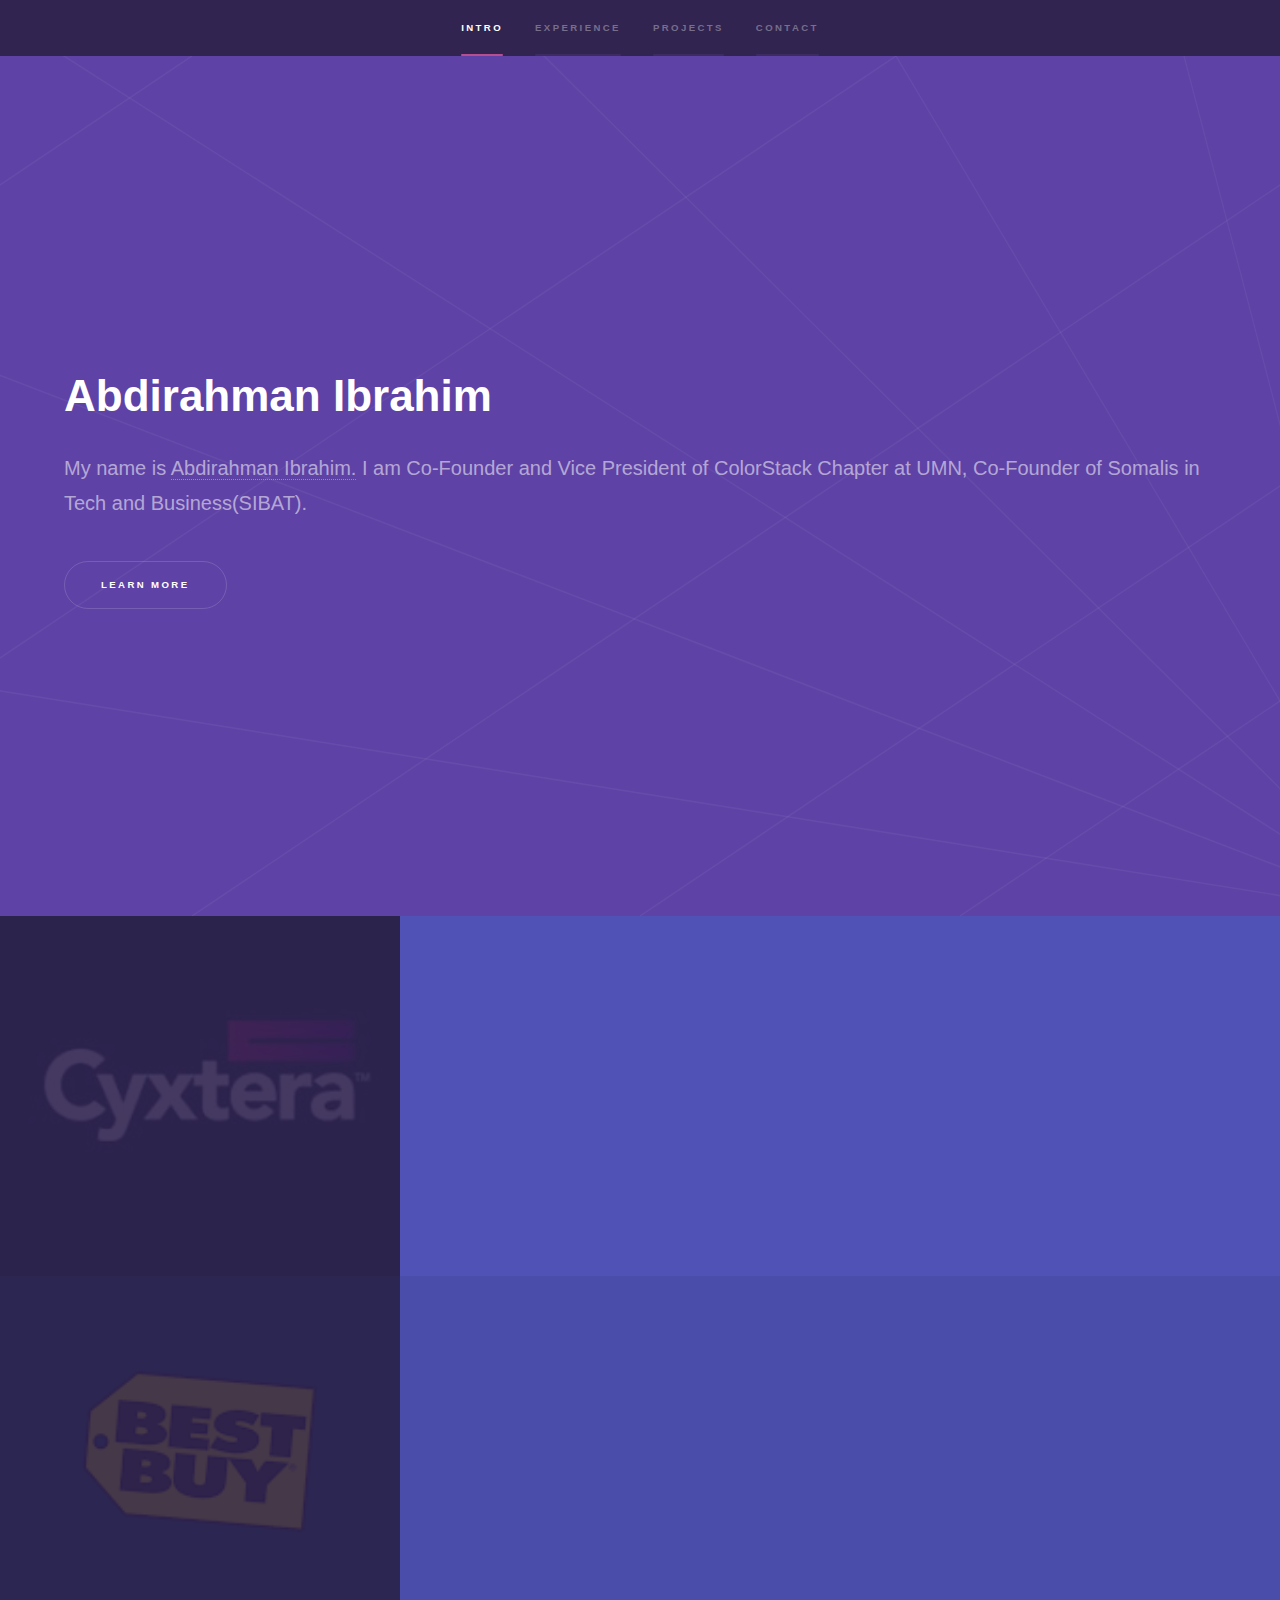
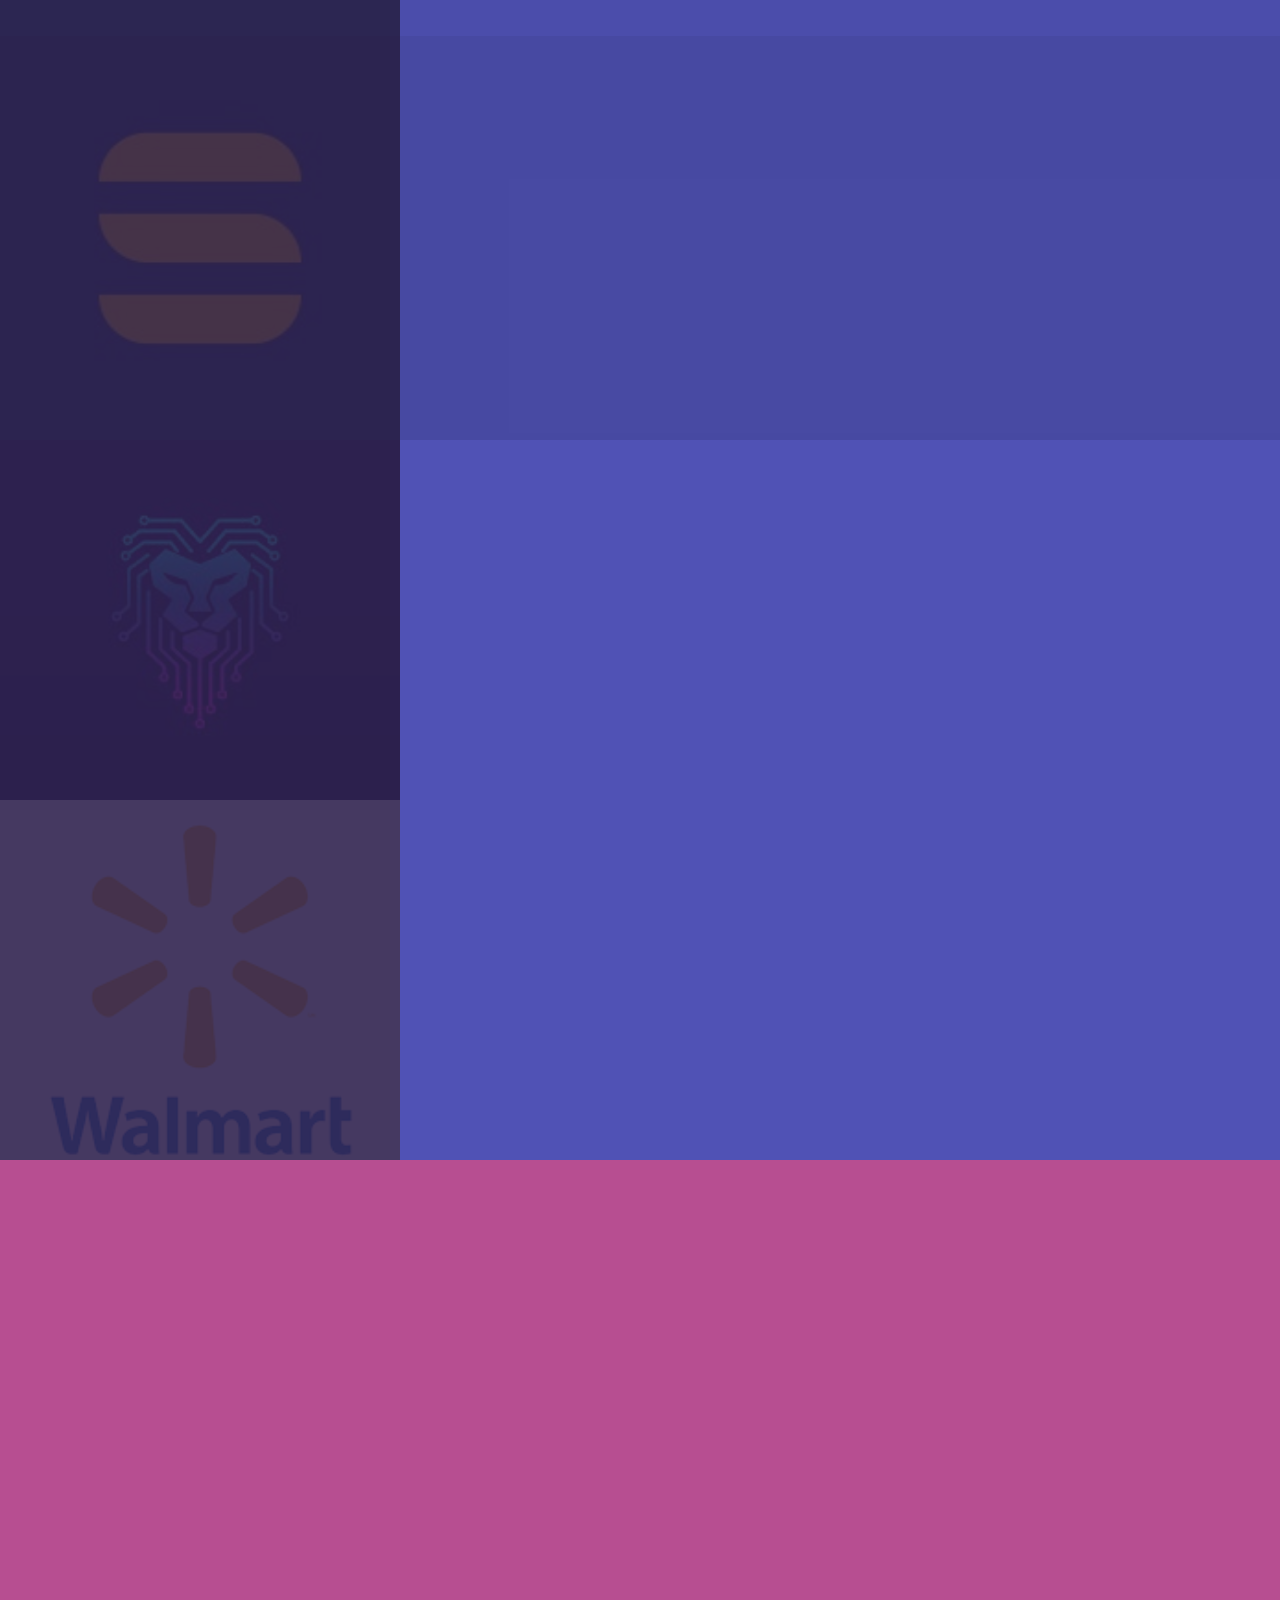
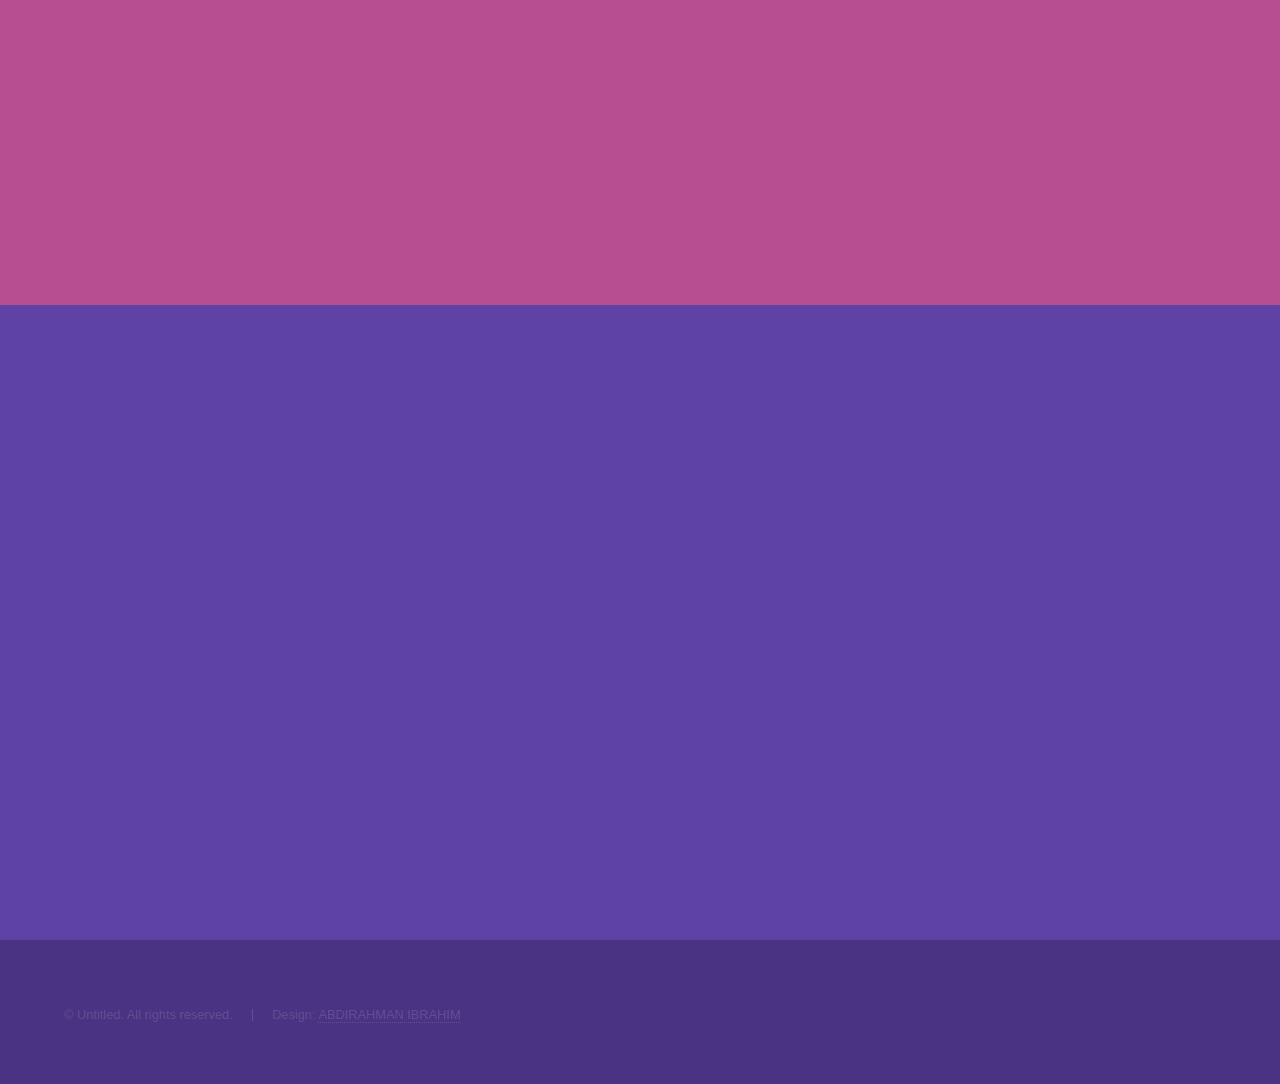
==== commit 1091c514: "c" ====
--- a/index.html
+++ b/index.html
@@ -113,35 +113,27 @@
 							<p>I have completed multiple computer science <a href="https://github.com/ibrah342">projects</a> that highlight my technical proficiency and problem-solving skills. My work reflects a strong ability to apply theoretical knowledge to practical, real-world applications, enhancing user experience and educational value.</p>
 							<div class="features">
 								<section>
-									<span class="icon solid major fa-code"></span>
-									<h3>Lorem ipsum amet</h3>
-									<p>Phasellus convallis elit id ullam corper amet et pulvinar. Duis aliquam turpis mauris, sed ultricies erat dapibus.</p>
-								</section>
-								<section>
-									<span class="icon solid major fa-lock"></span>
-									<h3>Aliquam sed nullam</h3>
-									<p>Phasellus convallis elit id ullam corper amet et pulvinar. Duis aliquam turpis mauris, sed ultricies erat dapibus.</p>
-								</section>
-								<section>
-									<span class="icon solid major fa-cog"></span>
-									<h3>Sed erat ullam corper</h3>
+									<span class="icon solid major fa-bomb"></span>
+									<h3>Minefield</h3>
+									<p>Phasellus convallis elit id ullam corper amet et pulvinar. Duis aliquam turpis mauris, sed ultricies erat dapibus.</p>
+								</section>
+								<section>
+									<span class="icon solid major fa-chess"></span>
+									<h3>Chess</h3>
 									<p>Phasellus convallis elit id ullam corper amet et pulvinar. Duis aliquam turpis mauris, sed ultricies erat dapibus.</p>
 								</section>
 								<section>
 									<span class="icon solid major fa-desktop"></span>
+									<h3>Portfolio</h3>
+									<p>Phasellus convallis elit id ullam corper amet et pulvinar. Duis aliquam turpis mauris, sed ultricies erat dapibus.</p>
+								</section>
+								<section>
+									<span class="icon solid major fa-summary"></span>
 									<h3>Veroeros quis lorem</h3>
 									<p>Phasellus convallis elit id ullam corper amet et pulvinar. Duis aliquam turpis mauris, sed ultricies erat dapibus.</p>
 								</section>
-								<section>
-									<span class="icon solid major fa-link"></span>
-									<h3>Urna quis bibendum</h3>
-									<p>Phasellus convallis elit id ullam corper amet et pulvinar. Duis aliquam turpis mauris, sed ultricies erat dapibus.</p>
-								</section>
-								<section>
-									<span class="icon major fa-gem"></span>
-									<h3>Aliquam urna dapibus</h3>
-									<p>Phasellus convallis elit id ullam corper amet et pulvinar. Duis aliquam turpis mauris, sed ultricies erat dapibus.</p>
-								</section>
+								
+								
 							</div>
 							<ul class="actions">
 								<li><a href="generic.html" class="button">Learn more</a></li>
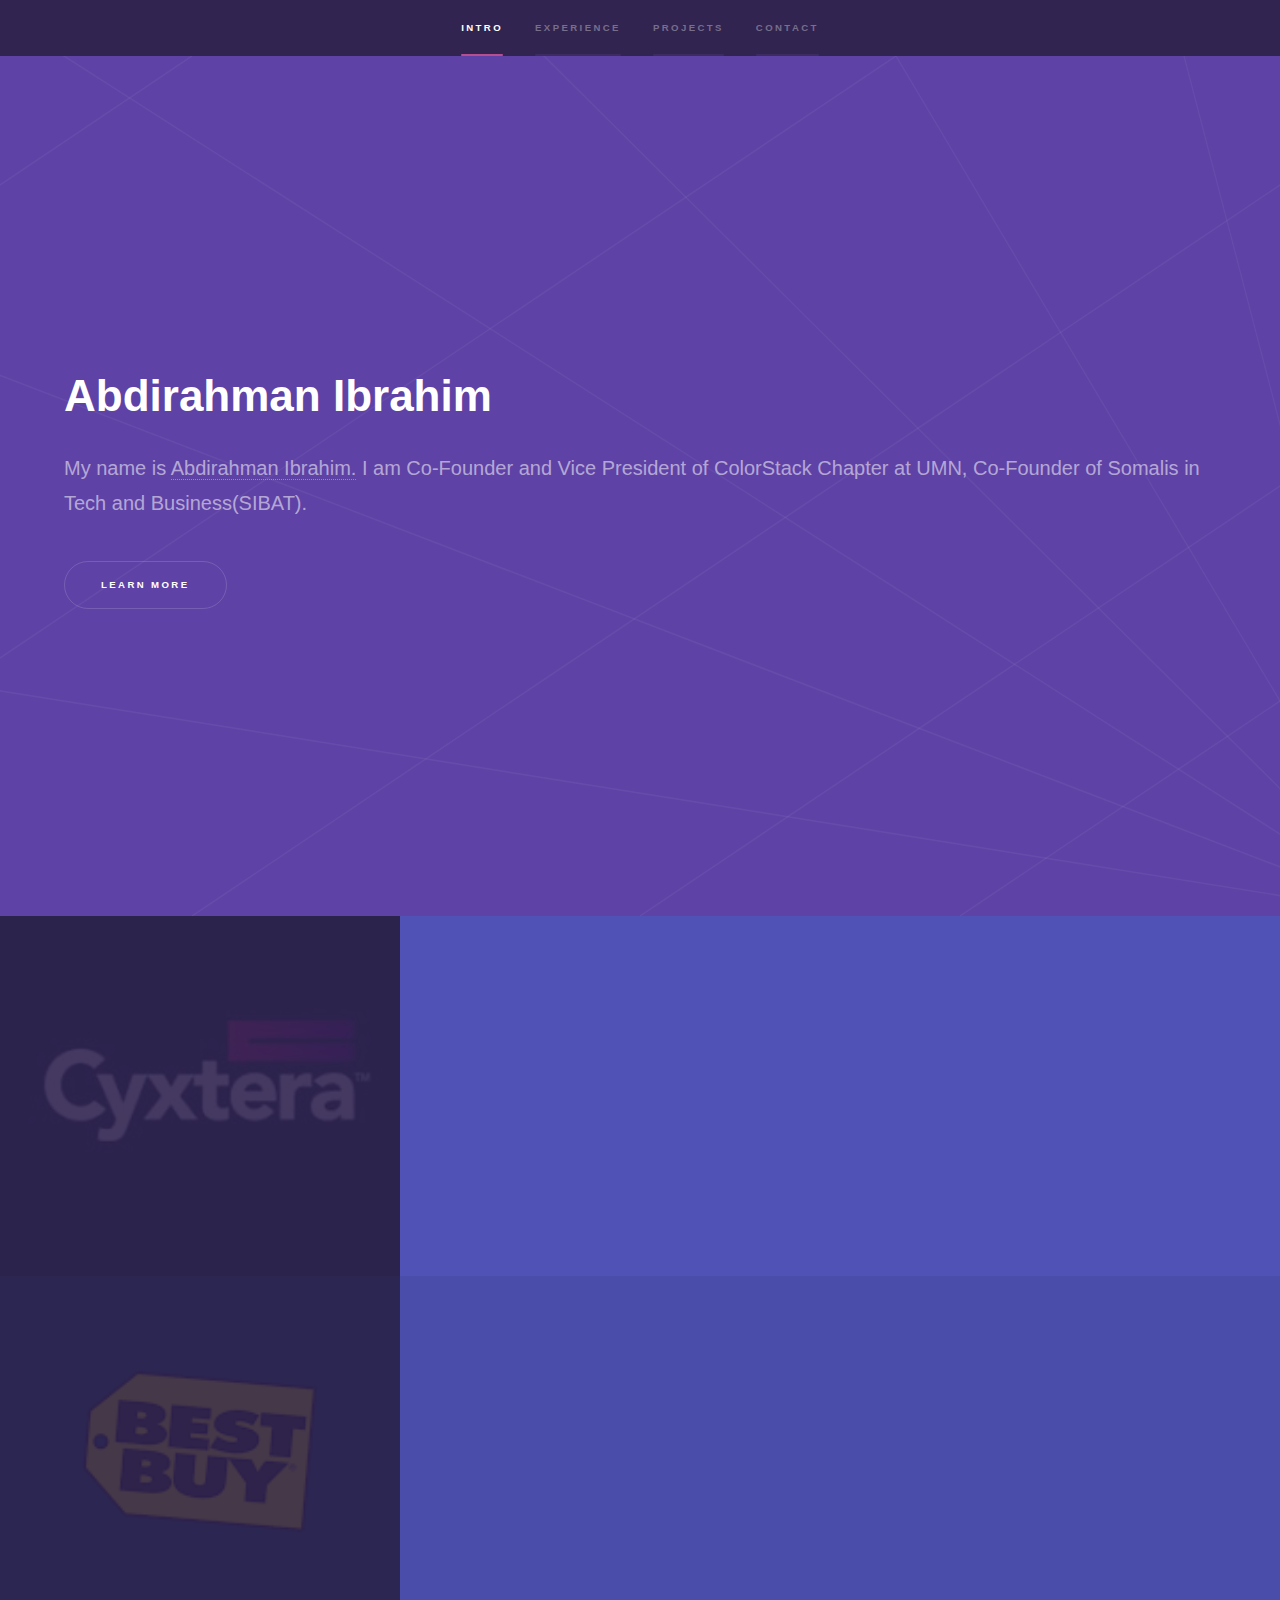
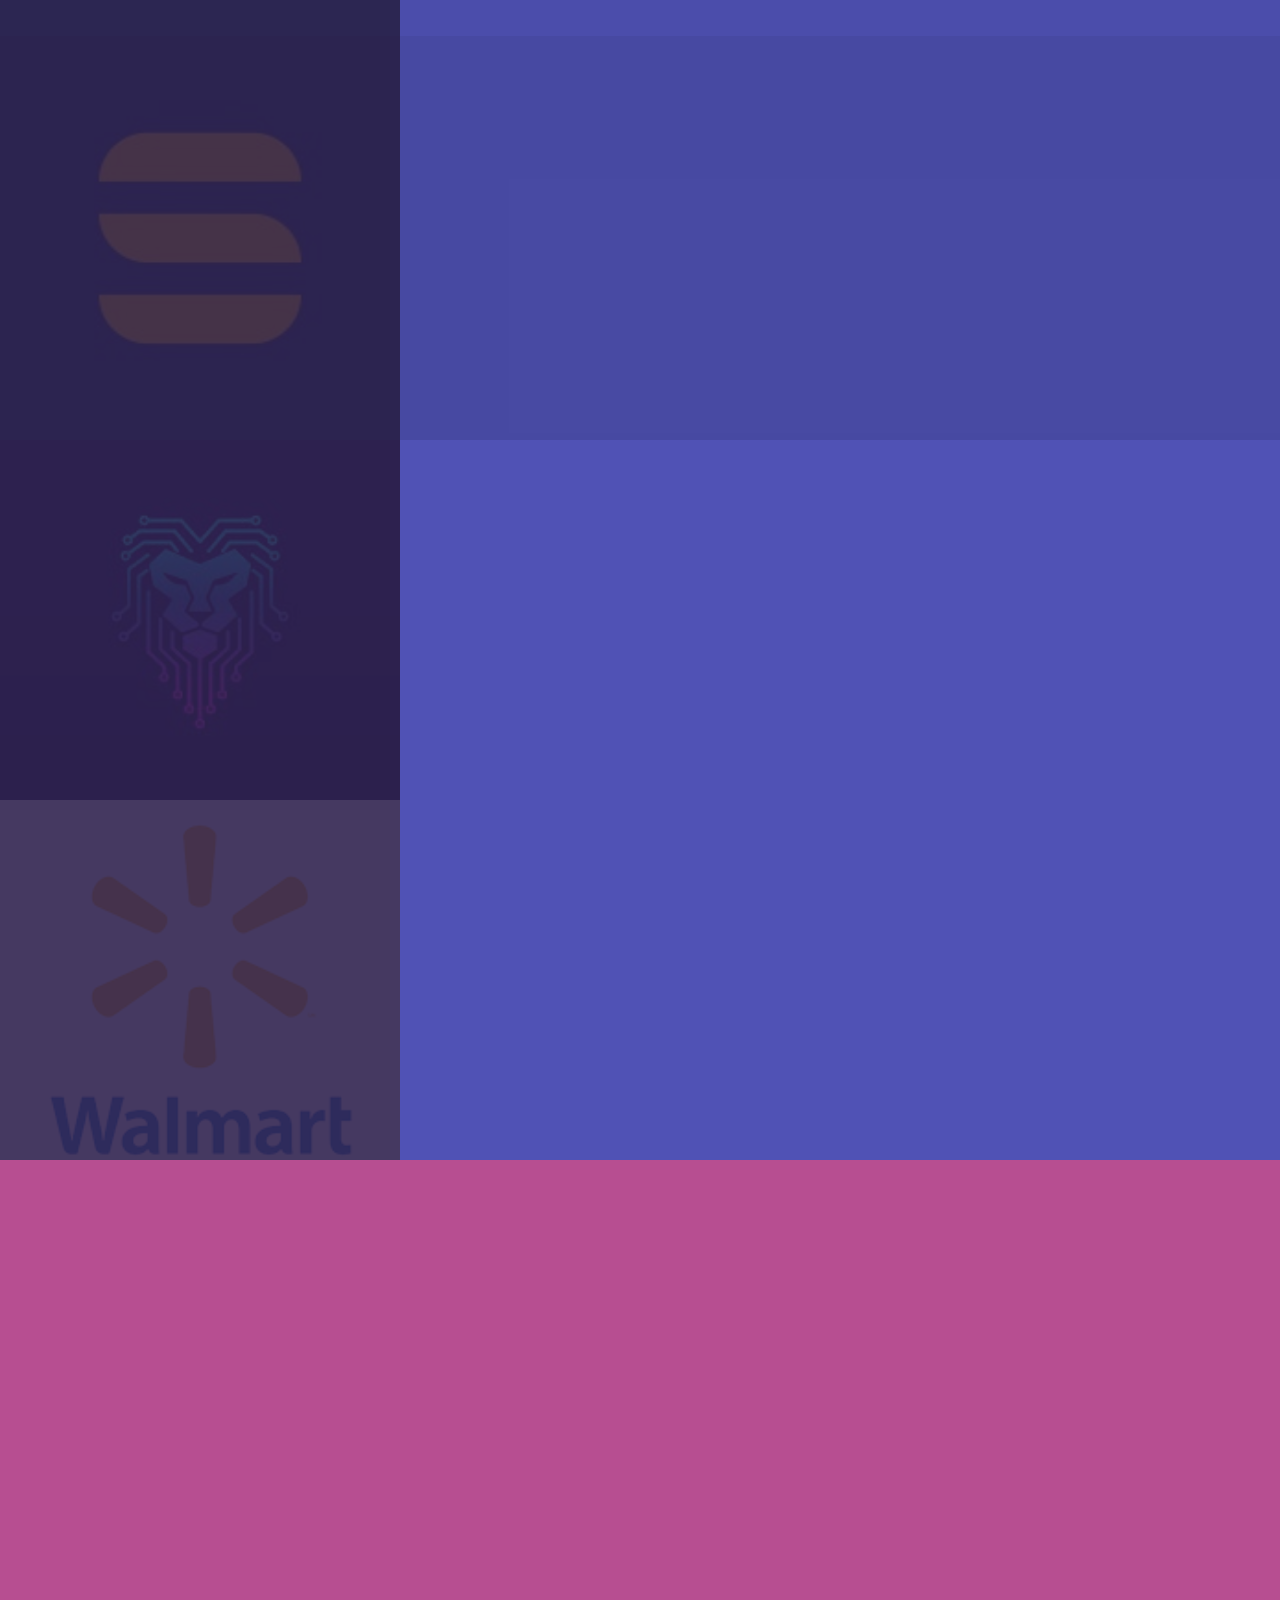
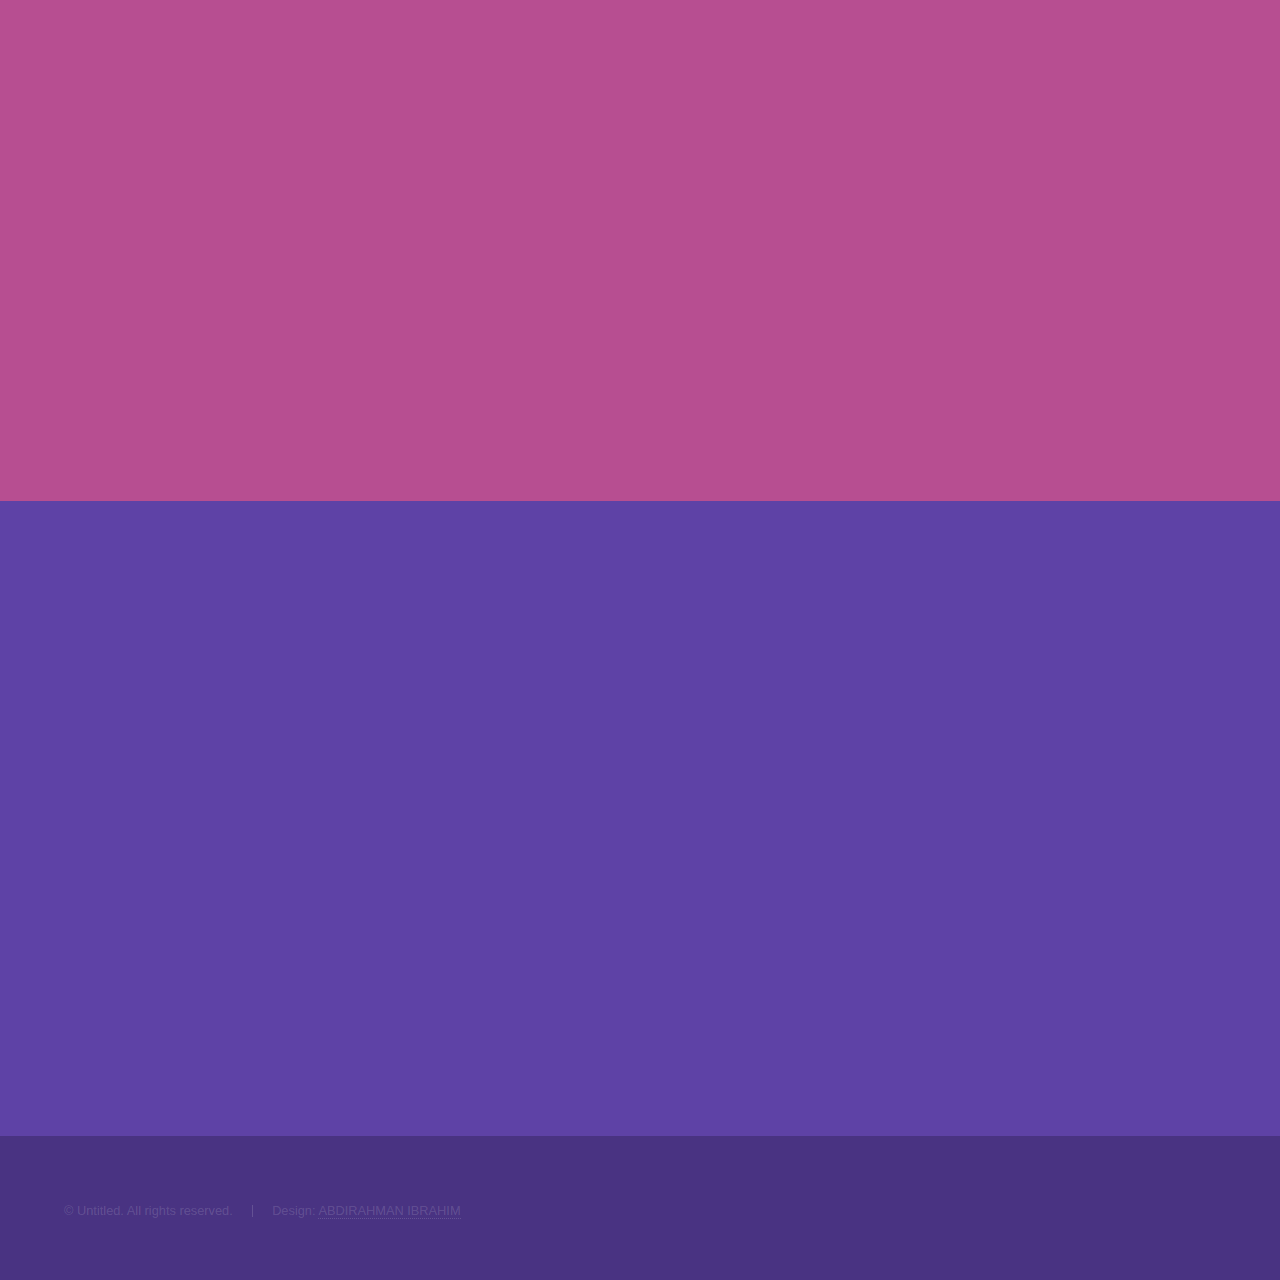
==== commit 87452ca4: "c" ====
--- a/index.html
+++ b/index.html
@@ -115,22 +115,22 @@
 								<section>
 									<span class="icon solid major fa-bomb"></span>
 									<h3>Minefield</h3>
-									<p>Phasellus convallis elit id ullam corper amet et pulvinar. Duis aliquam turpis mauris, sed ultricies erat dapibus.</p>
+									<p>Implemented a Minefield game in Java, focusing on creating a strategic and engaging user experience. The game challenges players to navigate a grid while avoiding hidden mines, promoting problem-solving and strategic thinking skills.</p>
 								</section>
 								<section>
 									<span class="icon solid major fa-chess"></span>
 									<h3>Chess</h3>
-									<p>Phasellus convallis elit id ullam corper amet et pulvinar. Duis aliquam turpis mauris, sed ultricies erat dapibus.</p>
+									<p>Developed a Java-based 2D Array Chess Game featuring smart algorithms for fair and competitive gameplay. The project is designed to enhance the traditional chess experience by integrating advanced computational techniques, offering users an engaging and challenging experience.</p>
 								</section>
 								<section>
 									<span class="icon solid major fa-desktop"></span>
 									<h3>Portfolio</h3>
-									<p>Phasellus convallis elit id ullam corper amet et pulvinar. Duis aliquam turpis mauris, sed ultricies erat dapibus.</p>
-								</section>
-								<section>
-									<span class="icon solid major fa-summary"></span>
-									<h3>Veroeros quis lorem</h3>
-									<p>Phasellus convallis elit id ullam corper amet et pulvinar. Duis aliquam turpis mauris, sed ultricies erat dapibus.</p>
+									<p>Developed a web-based portfolio using CSS to showcase personal projects and skills. The portfolio is designed to be visually appealing and easily navigable, providing a professional presentation of work and achievements.</p>
+								</section>
+								<section>
+									<span class="icon solid major fa-memory"></span>
+									<h3>Memory Game</h3>
+									<p> Built a Memory Game using HTML, CSS, and JavaScript. The game tests and improves users' memory with progressively challenging levels featuring flashing lights and sounds. It is designed to be both entertaining and educational, enhancing cognitive skills through gameplay.</p>
 								</section>
 								
 								
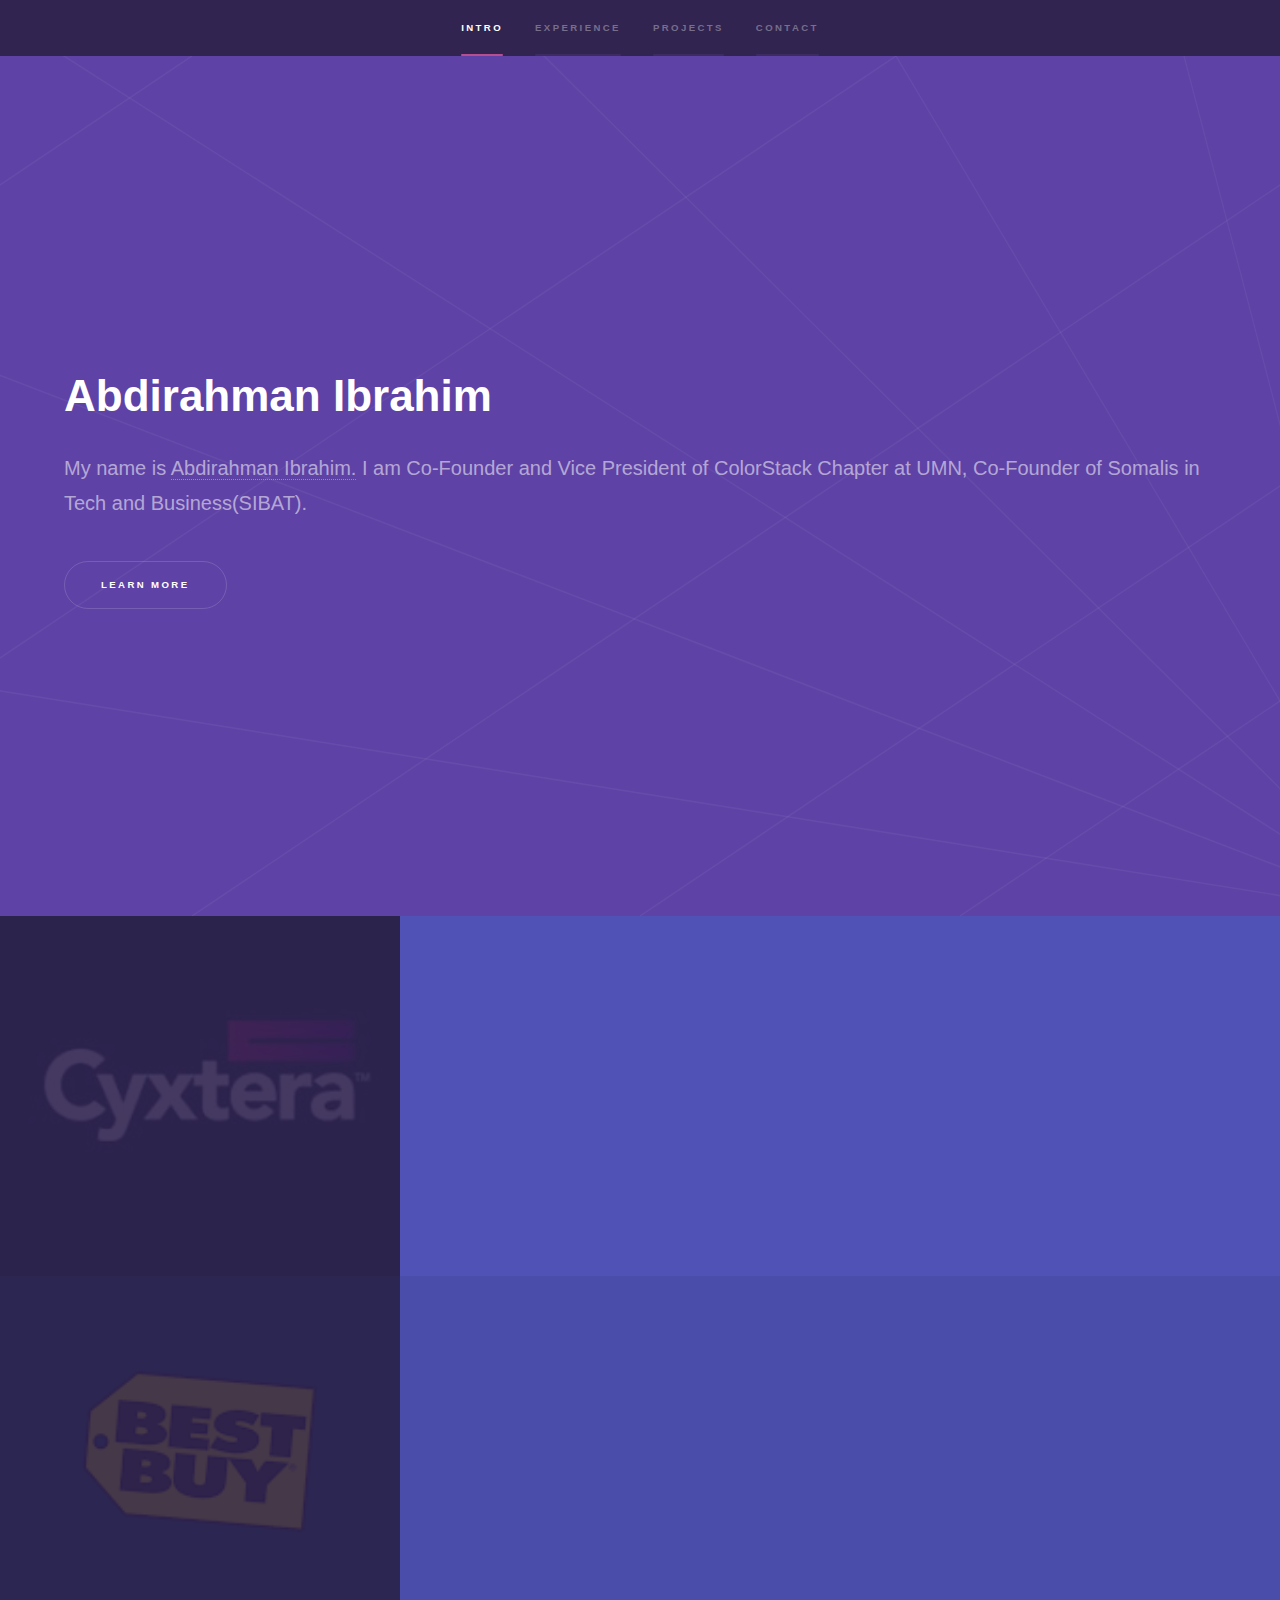
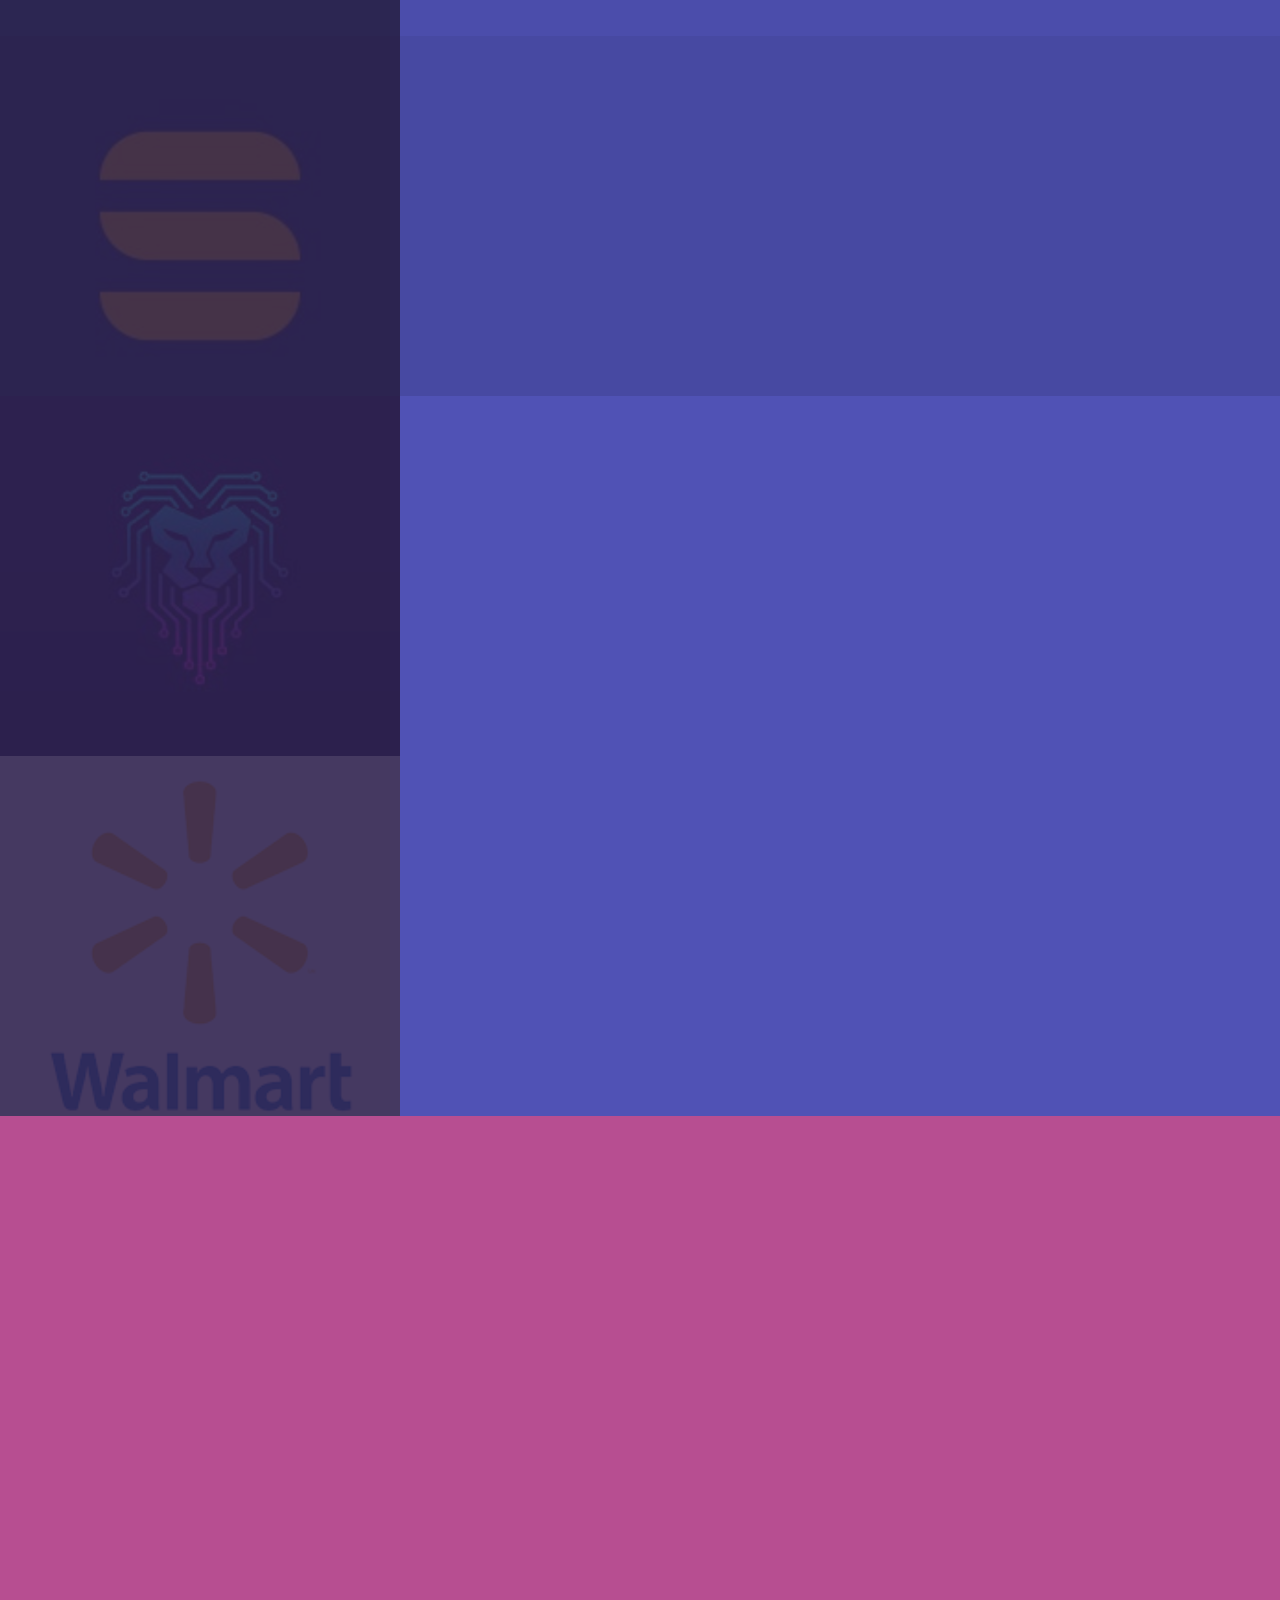
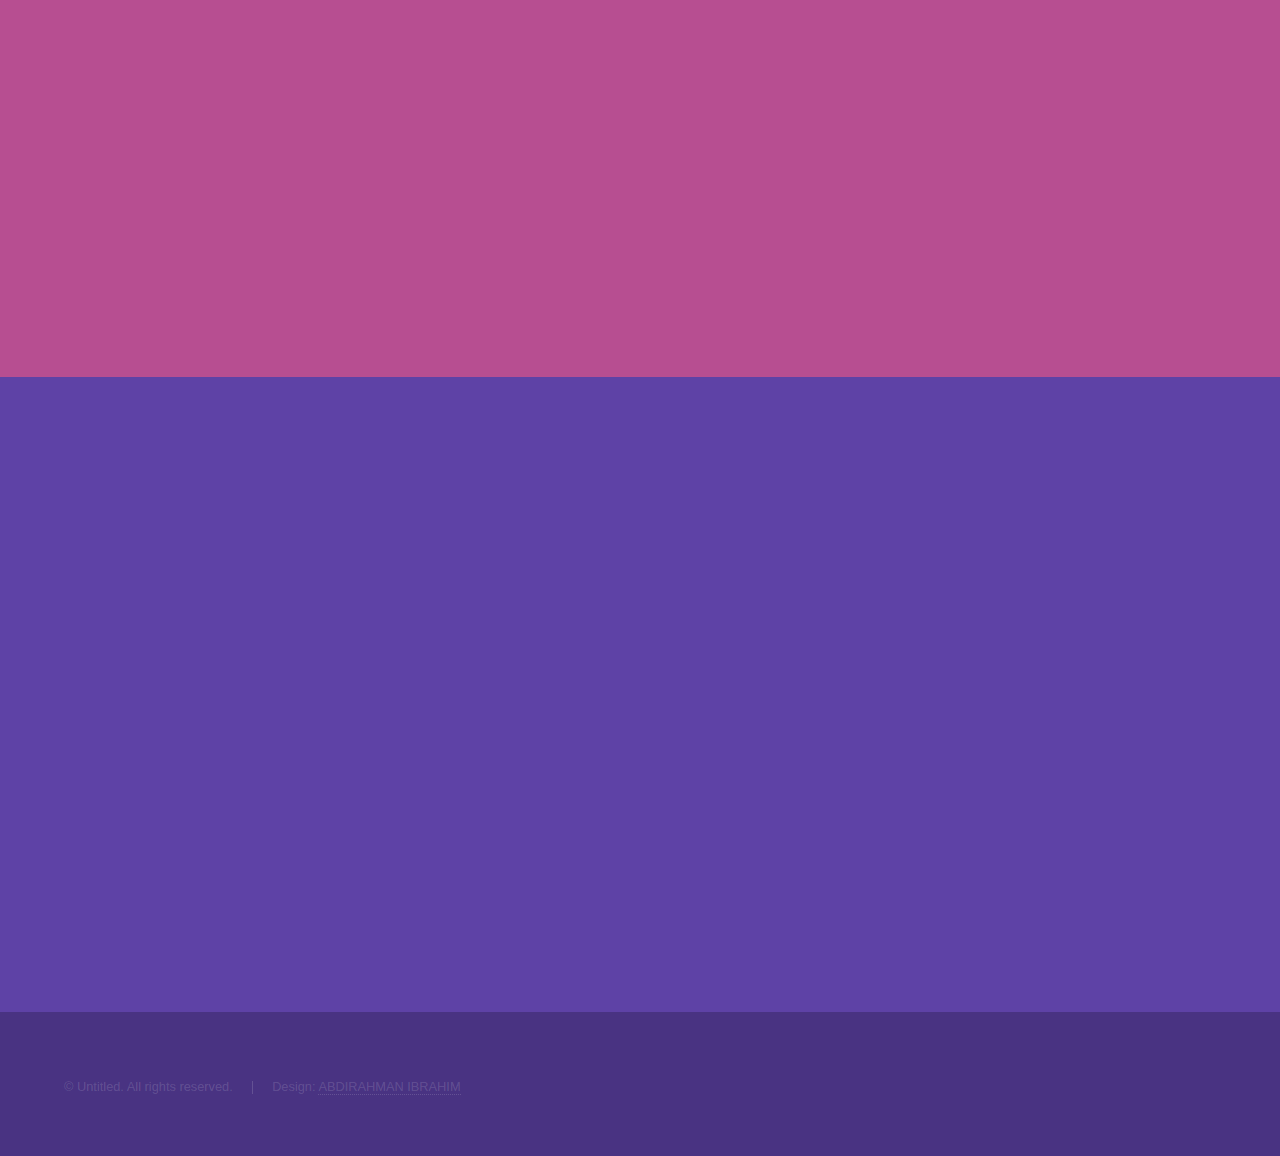
==== commit 3b22e516: "c" ====
--- a/index.html
+++ b/index.html
@@ -50,9 +50,7 @@
 								<div class="inner">
 									<h2>IT Help Desk Intern (CYXTERA)</h2>
 									<p>Provided technical support to users, resolving issues on the first attempt. Assisted with the installation of new software and updates, resulting in reduced system downtime. Documented and tracked issues using a ticketing system, ensuring follow-up.</p>
-									<ul class="actions">
-										<li><a href="generic.html" class="button">Learn more</a></li>
-									</ul>
+						
 								</div>
 							</div>
 						</section>
@@ -62,9 +60,7 @@
 								<div class="inner">
 									<h2>Python Tutor (BEST BUY)</h2>
 									<p>Developed lesson plans that enabled high school students to learn Python. Assisted students in understanding Python syntax, leading to improved test scores. Collaborated with interns and instructors to create an engaging learning environment, increasing student engagement.</p>
-									<ul class="actions">
-										<li><a href="generic.html" class="button">Learn more</a></li>
-									</ul>
+									
 								</div>
 							</div>
 						</section>
@@ -74,9 +70,7 @@
 								<div class="inner">
 									<h2>ColorStack</h2>
 									<p>In my role as Co-Founder and Co-Vice President of the Colorstack UMN Chapter, I handled administrative tasks, including documentation and communication, to ensure efficient operations. I developed and executed publicity strategies to increase event attendance and assisted in planning and coordinating events to promote the organization's goals and activities, boosting member engagement.</p>
-									<ul class="actions">
-										<li><a href="generic.html" class="button">Learn more</a></li>
-									</ul>
+									
 								</div>
 							</div>
 						</section>
@@ -86,9 +80,7 @@
 								<div class="inner">
 									<h2>SIBAT (Somalis In Business And Tech)</h2>
 									<p>As a co-founder of SIBAT, I collaborated with professionals to build a supportive network for Somali individuals in business and tech. I provided academic support to students, assisting with homework and LeetCode problems, and enhancing their problem-solving skills.</p>
-									<ul class="actions">
-										<li><a href="generic.html" class="button">Learn more</a></li>
-									</ul>
+									
 								</div>
 							</div>
 						</section>
@@ -98,9 +90,7 @@
 								<div class="inner">
 									<h2>Garden Center Associate</h2>
 									<p>Maintained an organized supply area, enhancing inventory accuracy and speeding up restocking. Set up seasonal displays, attracting more foot traffic. Delivered excellent customer service, contributing to positive feedback and repeat business.</p>
-									<ul class="actions">
-										<li><a href="generic.html" class="button">Learn more</a></li>
-									</ul>
+									
 								</div>
 							</div>
 						</section>
@@ -135,9 +125,7 @@
 								
 								
 							</div>
-							<ul class="actions">
-								<li><a href="generic.html" class="button">Learn more</a></li>
-							</ul>
+						
 						</div>
 					</section>
 
@@ -187,8 +175,8 @@
 										<li>
 											<h3>Social</h3>
 											<ul class="icons">
-												<li><a href="#" class="icon brands fa-linkedin-in"><span class="label">LinkedIn</span></a></li>
-												<li><a href="#" class="icon brands fa-github"><span class="label">GitHub</span></a></li>
+												<li><a href="https://www.linkedin.com/in/abdirahman-ibrahim-74061524a/" class="icon brands fa-linkedin-in"><span class="label">LinkedIn</span></a></li>
+												<li><a href="https://github.com/ibrah342" class="icon brands fa-github"><span class="label">GitHub</span></a></li>
 				
 											</ul>
 										</li>
--- a/assets/css/noscript.css
+++ b/assets/css/noscript.css
@@ -1,7 +1,7 @@
-/*
-	Hyperspace by HTML5 UP
-	html5up.net | @ajlkn
-	Free for personal and commercial use under the CCA 3.0 license (html5up.net/license)
+/*
+	Hyperspace by HTML5 UP
+	html5up.net | @ajlkn
+	Free for personal and commercial use under the CCA 3.0 license (html5up.net/license)
 */
 
 /* Spotlights */
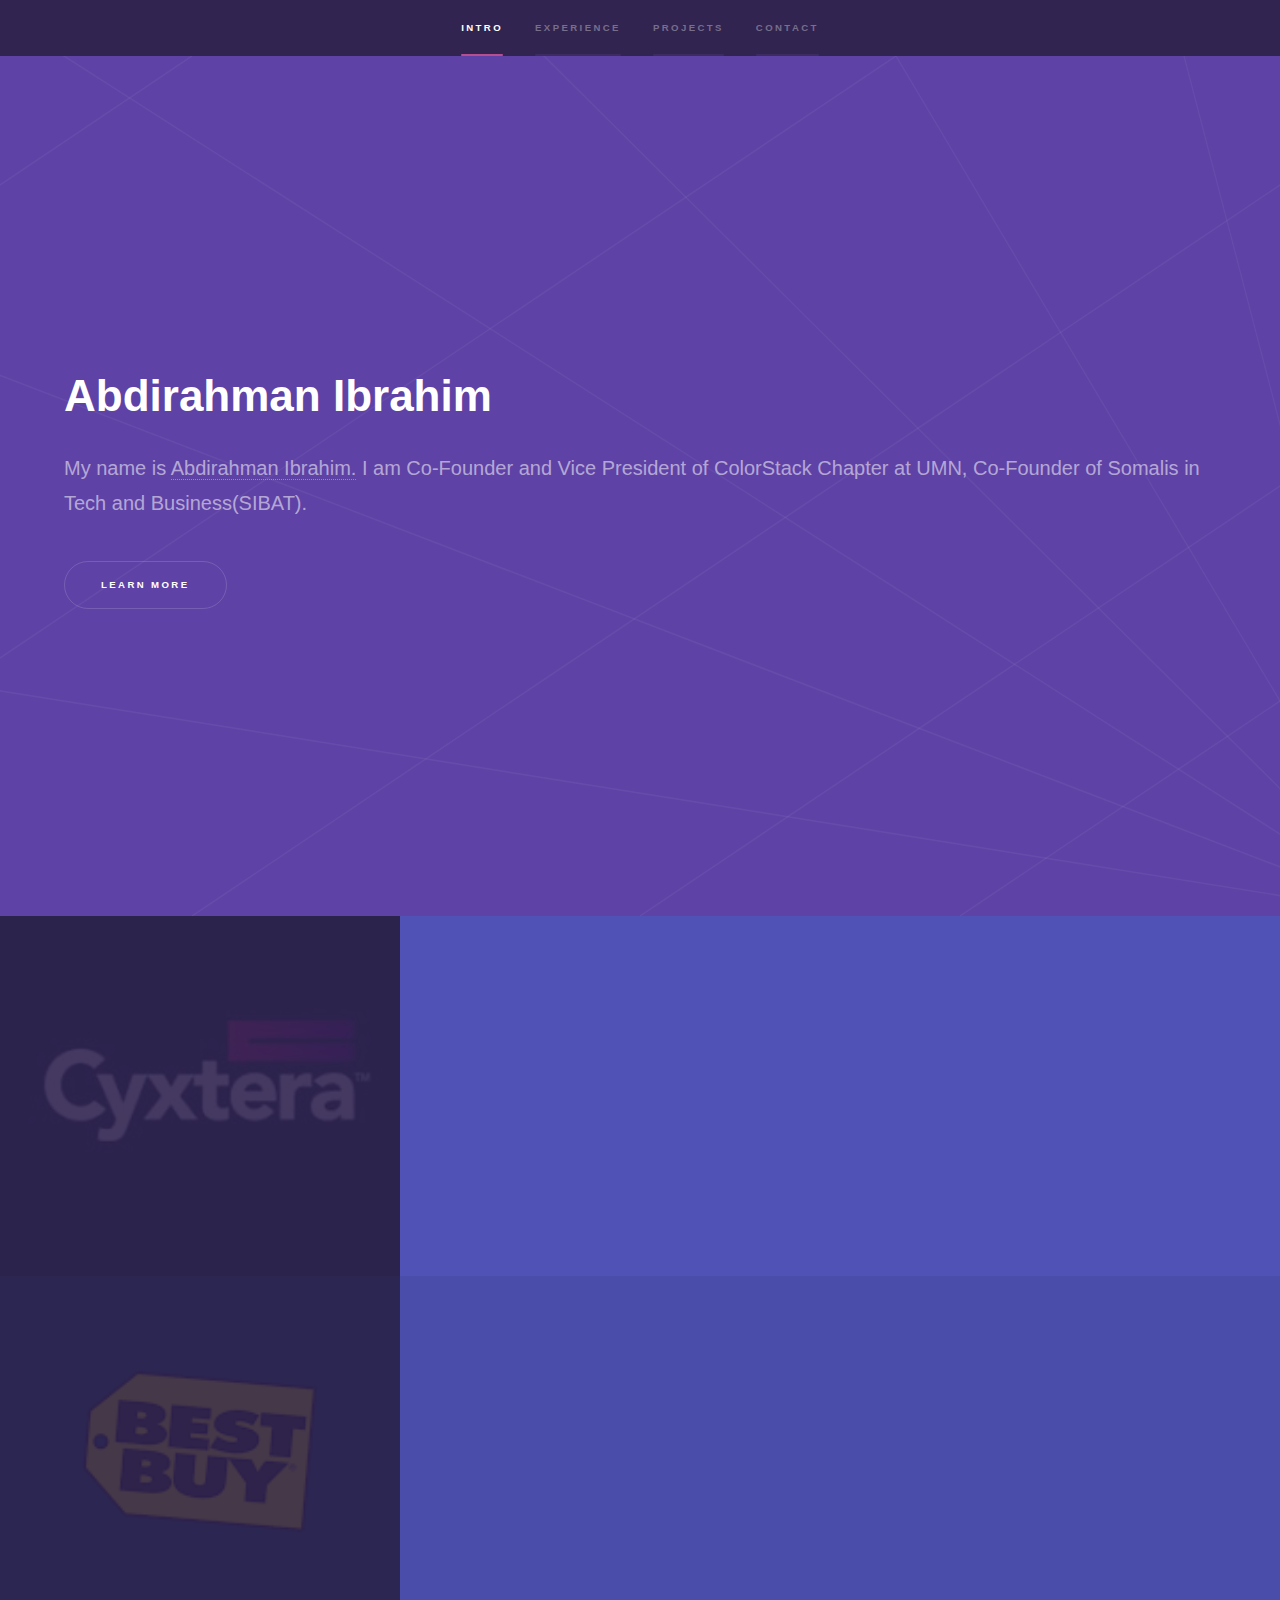
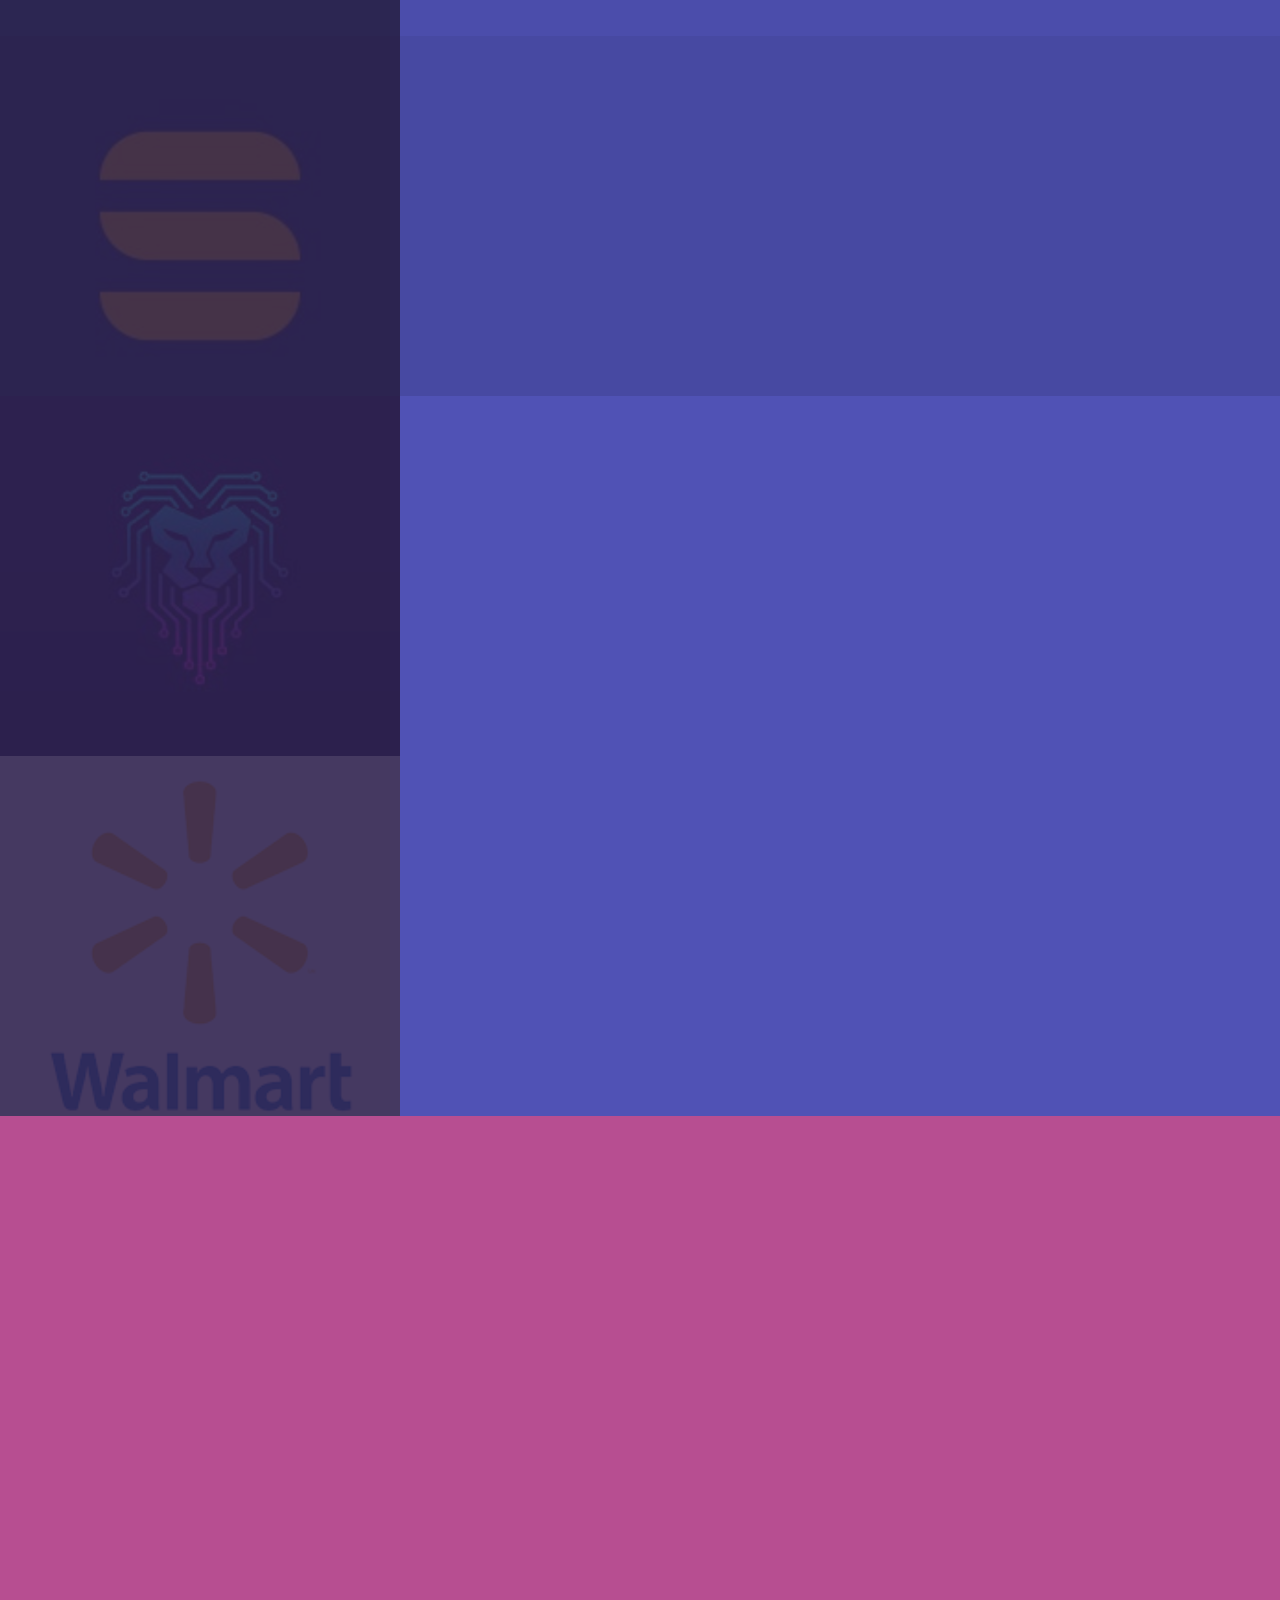
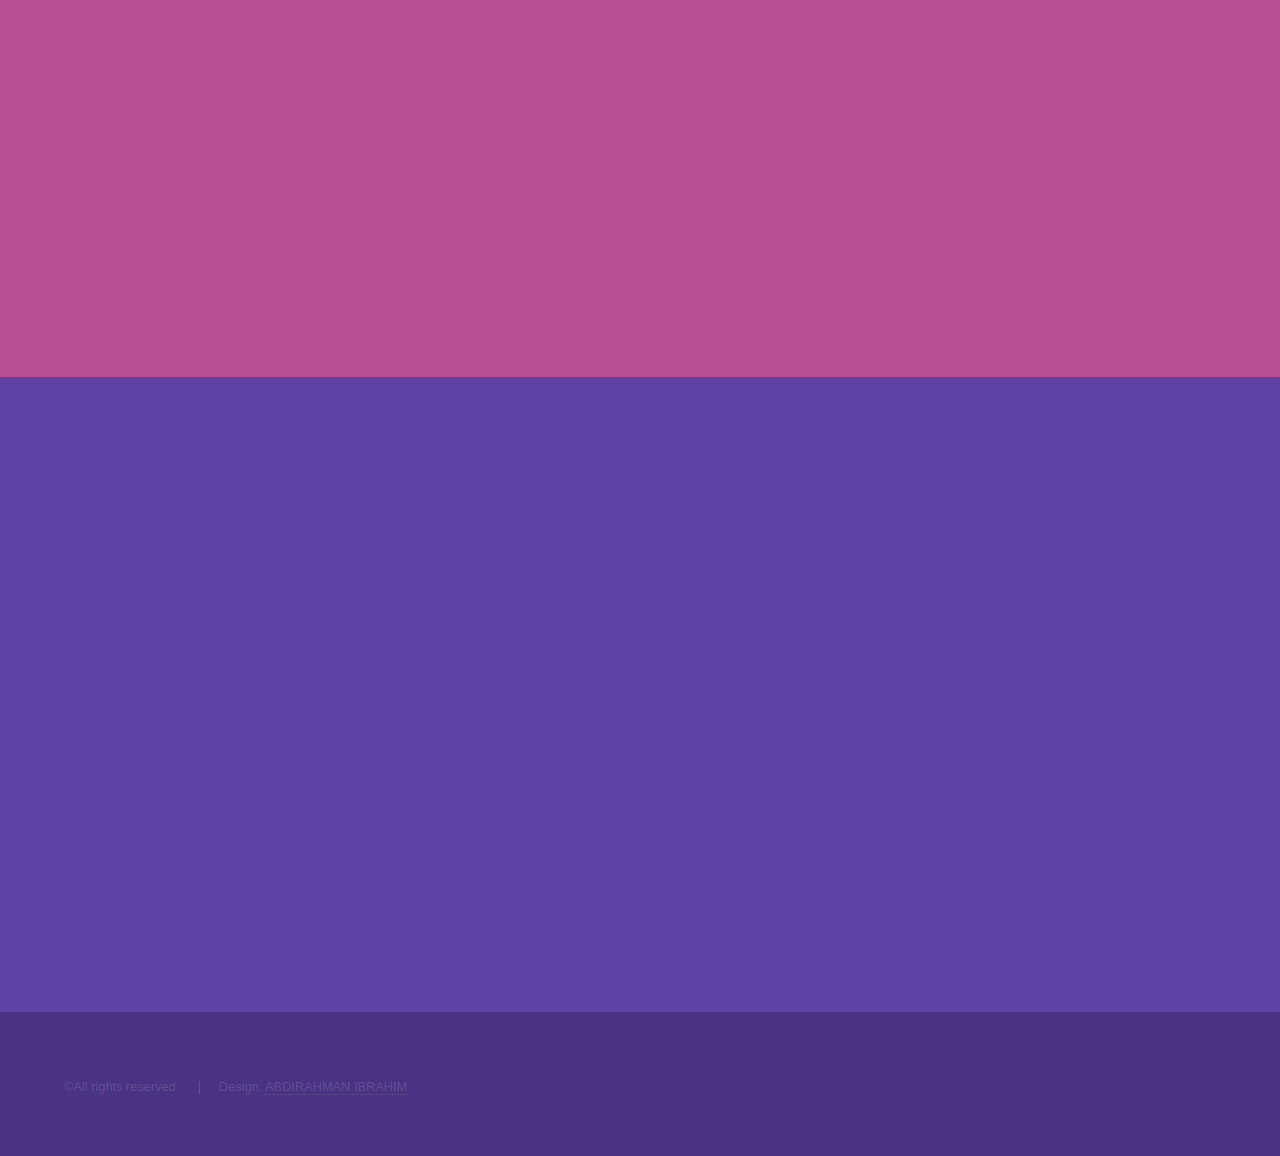
==== commit 5ea6153a: "c" ====
--- a/index.html
+++ b/index.html
@@ -6,7 +6,7 @@
 -->
 <html>
 	<head>
-		<title>Hyperspace by HTML5 UP</title>
+		<title>Portfolio by Abdirahman Ibrahim</title>
 		<meta charset="utf-8" />
 		<meta name="viewport" content="width=device-width, initial-scale=1, user-scalable=no" />
 		<link rel="stylesheet" href="assets/css/main.css" />
@@ -37,7 +37,7 @@
 							<h1>Abdirahman Ibrahim</h1>
 							<p>My name is <a href="https://www.linkedin.com/in/abdirahman-ibrahim-74061524a/">Abdirahman Ibrahim.</a> I am Co-Founder and Vice President of ColorStack Chapter at UMN, Co-Founder of Somalis in Tech and Business(SIBAT).<br />
 							<ul class="actions">
-								<li><a href="#one" class="button scrolly">Learn more</a></li>
+								<li><a href="generic.html" class="button scrolly">Learn more</a></li>
 							</ul>
 						</div>
 					</section>
@@ -161,7 +161,7 @@
 										<li>
 											<h3>Address</h3>
 											<span>UNIVERSITY OF MINNESOTA TC<br />
-											Minneapolis, MN 55455-55454<br />
+											Minneapolis, MN 55455-2455<br />
 											USA</span>
 										</li>
 										<li>
@@ -192,7 +192,7 @@
 			<footer id="footer" class="wrapper style1-alt">
 				<div class="inner">
 					<ul class="menu">
-						<li>&copy; Untitled. All rights reserved.</li><li>Design: <a href="https://www.instagram.com/4bdirahman_">ABDIRAHMAN IBRAHIM</a></li>
+						<li>&copy;All rights reserved.</li><li>Design: <a href="https://www.instagram.com/4bdirahman_">ABDIRAHMAN IBRAHIM</a></li>
 					</ul>
 				</div>
 			</footer>
